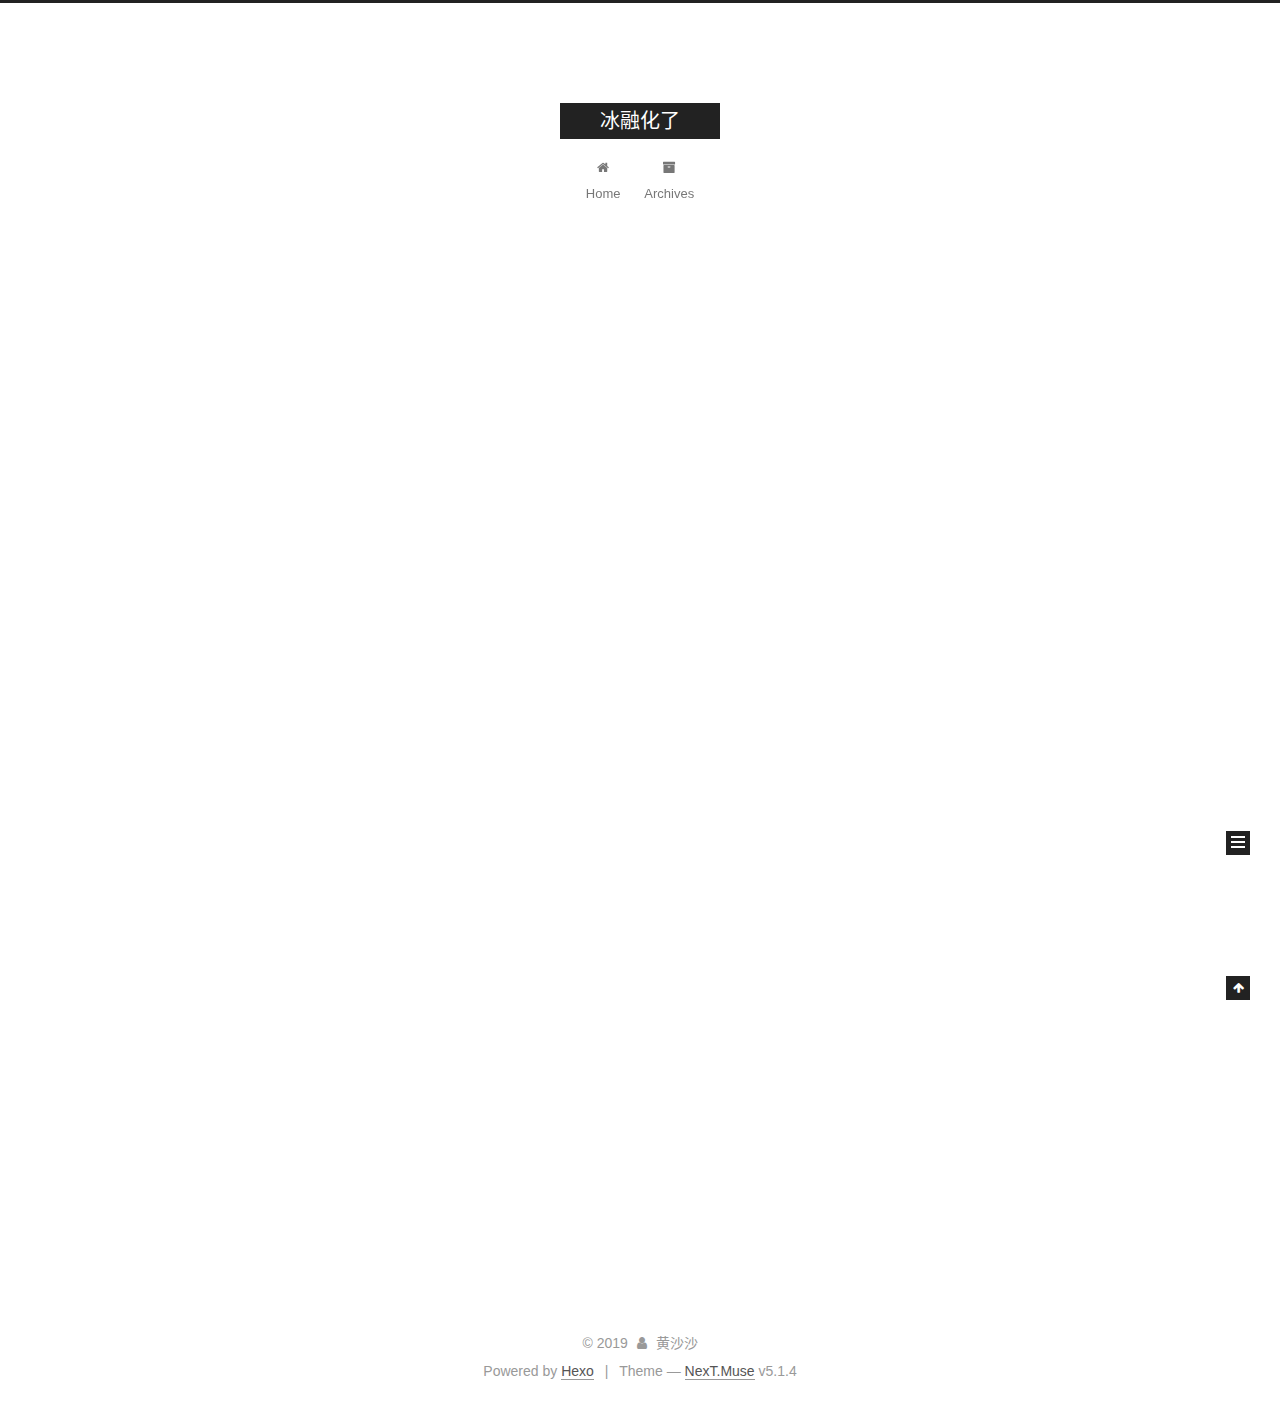
==== index.html @ 820cbdda "Site updated: 2019-01-08 11:27:06" ====
<!DOCTYPE html>



  


<html class="theme-next muse use-motion" lang="zh-CN">
<head><meta name="generator" content="Hexo 3.8.0">
  <meta charset="UTF-8">
<meta http-equiv="X-UA-Compatible" content="IE=edge">
<meta name="viewport" content="width=device-width, initial-scale=1, maximum-scale=1">
<meta name="theme-color" content="#222">









<meta http-equiv="Cache-Control" content="no-transform">
<meta http-equiv="Cache-Control" content="no-siteapp">
















  
  
  <link href="/lib/fancybox/source/jquery.fancybox.css?v=2.1.5" rel="stylesheet" type="text/css">







<link href="/lib/font-awesome/css/font-awesome.min.css?v=4.6.2" rel="stylesheet" type="text/css">

<link href="/css/main.css?v=5.1.4" rel="stylesheet" type="text/css">


  <link rel="apple-touch-icon" sizes="180x180" href="/images/apple-touch-icon-next.png?v=5.1.4">


  <link rel="icon" type="image/png" sizes="32x32" href="/images/favicon-32x32-next.png?v=5.1.4">


  <link rel="icon" type="image/png" sizes="16x16" href="/images/favicon-16x16-next.png?v=5.1.4">


  <link rel="mask-icon" href="/images/logo.svg?v=5.1.4" color="#222">





  <meta name="keywords" content="Hexo, NexT">










<meta property="og:type" content="website">
<meta property="og:title" content="冰融化了">
<meta property="og:url" content="http://yoursite.com/index.html">
<meta property="og:site_name" content="冰融化了">
<meta property="og:locale" content="zh-CN">
<meta name="twitter:card" content="summary">
<meta name="twitter:title" content="冰融化了">



<script type="text/javascript" id="hexo.configurations">
  var NexT = window.NexT || {};
  var CONFIG = {
    root: '/',
    scheme: 'Muse',
    version: '5.1.4',
    sidebar: {"position":"left","display":"post","offset":12,"b2t":false,"scrollpercent":false,"onmobile":false},
    fancybox: true,
    tabs: true,
    motion: {"enable":true,"async":false,"transition":{"post_block":"fadeIn","post_header":"slideDownIn","post_body":"slideDownIn","coll_header":"slideLeftIn","sidebar":"slideUpIn"}},
    duoshuo: {
      userId: '0',
      author: 'Author'
    },
    algolia: {
      applicationID: '',
      apiKey: '',
      indexName: '',
      hits: {"per_page":10},
      labels: {"input_placeholder":"Search for Posts","hits_empty":"We didn't find any results for the search: ${query}","hits_stats":"${hits} results found in ${time} ms"}
    }
  };
</script>



  <link rel="canonical" href="http://yoursite.com/">





  <title>冰融化了</title>
  








</head>

<body itemscope="" itemtype="http://schema.org/WebPage" lang="zh-CN">

  
  
    
  

  <div class="container sidebar-position-left 
  page-home">
    <div class="headband"></div>

    <header id="header" class="header" itemscope="" itemtype="http://schema.org/WPHeader">
      <div class="header-inner"><div class="site-brand-wrapper">
  <div class="site-meta ">
    

    <div class="custom-logo-site-title">
      <a href="/" class="brand" rel="start">
        <span class="logo-line-before"><i></i></span>
        <span class="site-title">冰融化了</span>
        <span class="logo-line-after"><i></i></span>
      </a>
    </div>
      
        <p class="site-subtitle"></p>
      
  </div>

  <div class="site-nav-toggle">
    <button>
      <span class="btn-bar"></span>
      <span class="btn-bar"></span>
      <span class="btn-bar"></span>
    </button>
  </div>
</div>

<nav class="site-nav">
  

  
    <ul id="menu" class="menu">
      
        
        <li class="menu-item menu-item-home">
          <a href="/" rel="section">
            
              <i class="menu-item-icon fa fa-fw fa-home"></i> <br>
            
            Home
          </a>
        </li>
      
        
        <li class="menu-item menu-item-archives">
          <a href="/archives/" rel="section">
            
              <i class="menu-item-icon fa fa-fw fa-archive"></i> <br>
            
            Archives
          </a>
        </li>
      

      
    </ul>
  

  
</nav>



 </div>
    </header>

    <main id="main" class="main">
      <div class="main-inner">
        <div class="content-wrap">
          <div id="content" class="content">
            
  <section id="posts" class="posts-expand">
    
      

  

  
  
  

  <article class="post post-type-normal" itemscope="" itemtype="http://schema.org/Article">
  
  
  
  <div class="post-block">
    <link itemprop="mainEntityOfPage" href="http://yoursite.com/2019/01/08/hello-world/">

    <span hidden itemprop="author" itemscope="" itemtype="http://schema.org/Person">
      <meta itemprop="name" content="黄沙沙">
      <meta itemprop="description" content="">
      <meta itemprop="image" content="/images/avatar.gif">
    </span>

    <span hidden itemprop="publisher" itemscope="" itemtype="http://schema.org/Organization">
      <meta itemprop="name" content="冰融化了">
    </span>

    
      <header class="post-header">

        
        
          <h1 class="post-title" itemprop="name headline">
                
                <a class="post-title-link" href="/2019/01/08/hello-world/" itemprop="url">Hello World</a></h1>
        

        <div class="post-meta">
          <span class="post-time">
            
              <span class="post-meta-item-icon">
                <i class="fa fa-calendar-o"></i>
              </span>
              
                <span class="post-meta-item-text">Posted on</span>
              
              <time title="Post created" itemprop="dateCreated datePublished" datetime="2019-01-08T11:13:40+08:00">
                2019-01-08
              </time>
            

            

            
          </span>

          

          
            
          

          
          

          

          

          

        </div>
      </header>
    

    
    
    
    <div class="post-body" itemprop="articleBody">

      
      

      
        
          
            <p>Welcome to <a href="https://hexo.io/" target="_blank" rel="noopener">Hexo</a>! This is your very first post. Check <a href="https://hexo.io/docs/" target="_blank" rel="noopener">documentation</a> for more info. If you get any problems when using Hexo, you can find the answer in <a href="https://hexo.io/docs/troubleshooting.html" target="_blank" rel="noopener">troubleshooting</a> or you can ask me on <a href="https://github.com/hexojs/hexo/issues" target="_blank" rel="noopener">GitHub</a>.</p>
<h2 id="Quick-Start"><a href="#Quick-Start" class="headerlink" title="Quick Start"></a>Quick Start</h2><h3 id="Create-a-new-post"><a href="#Create-a-new-post" class="headerlink" title="Create a new post"></a>Create a new post</h3><figure class="highlight bash"><table><tr><td class="gutter"><pre><span class="line">1</span><br></pre></td><td class="code"><pre><span class="line">$ hexo new <span class="string">"My New Post"</span></span><br></pre></td></tr></table></figure>
<p>More info: <a href="https://hexo.io/docs/writing.html" target="_blank" rel="noopener">Writing</a></p>
<h3 id="Run-server"><a href="#Run-server" class="headerlink" title="Run server"></a>Run server</h3><figure class="highlight bash"><table><tr><td class="gutter"><pre><span class="line">1</span><br></pre></td><td class="code"><pre><span class="line">$ hexo server</span><br></pre></td></tr></table></figure>
<p>More info: <a href="https://hexo.io/docs/server.html" target="_blank" rel="noopener">Server</a></p>
<h3 id="Generate-static-files"><a href="#Generate-static-files" class="headerlink" title="Generate static files"></a>Generate static files</h3><figure class="highlight bash"><table><tr><td class="gutter"><pre><span class="line">1</span><br></pre></td><td class="code"><pre><span class="line">$ hexo generate</span><br></pre></td></tr></table></figure>
<p>More info: <a href="https://hexo.io/docs/generating.html" target="_blank" rel="noopener">Generating</a></p>
<h3 id="Deploy-to-remote-sites"><a href="#Deploy-to-remote-sites" class="headerlink" title="Deploy to remote sites"></a>Deploy to remote sites</h3><figure class="highlight bash"><table><tr><td class="gutter"><pre><span class="line">1</span><br></pre></td><td class="code"><pre><span class="line">$ hexo deploy</span><br></pre></td></tr></table></figure>
<p>More info: <a href="https://hexo.io/docs/deployment.html" target="_blank" rel="noopener">Deployment</a></p>

          
        
      
    </div>
    
    
    

    

    

    

    <footer class="post-footer">
      

      

      

      
      
        <div class="post-eof"></div>
      
    </footer>
  </div>
  
  
  
  </article>


    
  </section>

  


          </div>
          


          

        </div>
        
          
  
  <div class="sidebar-toggle">
    <div class="sidebar-toggle-line-wrap">
      <span class="sidebar-toggle-line sidebar-toggle-line-first"></span>
      <span class="sidebar-toggle-line sidebar-toggle-line-middle"></span>
      <span class="sidebar-toggle-line sidebar-toggle-line-last"></span>
    </div>
  </div>

  <aside id="sidebar" class="sidebar">
    
    <div class="sidebar-inner">

      

      

      <section class="site-overview-wrap sidebar-panel sidebar-panel-active">
        <div class="site-overview">
          <div class="site-author motion-element" itemprop="author" itemscope="" itemtype="http://schema.org/Person">
            
              <p class="site-author-name" itemprop="name">黄沙沙</p>
              <p class="site-description motion-element" itemprop="description"></p>
          </div>

          <nav class="site-state motion-element">

            
              <div class="site-state-item site-state-posts">
              
                <a href="/archives/">
              
                  <span class="site-state-item-count">1</span>
                  <span class="site-state-item-name">posts</span>
                </a>
              </div>
            

            

            

          </nav>

          

          

          
          

          
          

          

        </div>
      </section>

      

      

    </div>
  </aside>


        
      </div>
    </main>

    <footer id="footer" class="footer">
      <div class="footer-inner">
        <div class="copyright">&copy; <span itemprop="copyrightYear">2019</span>
  <span class="with-love">
    <i class="fa fa-user"></i>
  </span>
  <span class="author" itemprop="copyrightHolder">黄沙沙</span>

  
</div>


  <div class="powered-by">Powered by <a class="theme-link" target="_blank" href="https://hexo.io">Hexo</a></div>



  <span class="post-meta-divider">|</span>



  <div class="theme-info">Theme &mdash; <a class="theme-link" target="_blank" href="https://github.com/iissnan/hexo-theme-next">NexT.Muse</a> v5.1.4</div>




        







        
      </div>
    </footer>

    
      <div class="back-to-top">
        <i class="fa fa-arrow-up"></i>
        
      </div>
    

    

  </div>

  

<script type="text/javascript">
  if (Object.prototype.toString.call(window.Promise) !== '[object Function]') {
    window.Promise = null;
  }
</script>









  












  
  
    <script type="text/javascript" src="/lib/jquery/index.js?v=2.1.3"></script>
  

  
  
    <script type="text/javascript" src="/lib/fastclick/lib/fastclick.min.js?v=1.0.6"></script>
  

  
  
    <script type="text/javascript" src="/lib/jquery_lazyload/jquery.lazyload.js?v=1.9.7"></script>
  

  
  
    <script type="text/javascript" src="/lib/velocity/velocity.min.js?v=1.2.1"></script>
  

  
  
    <script type="text/javascript" src="/lib/velocity/velocity.ui.min.js?v=1.2.1"></script>
  

  
  
    <script type="text/javascript" src="/lib/fancybox/source/jquery.fancybox.pack.js?v=2.1.5"></script>
  


  


  <script type="text/javascript" src="/js/src/utils.js?v=5.1.4"></script>

  <script type="text/javascript" src="/js/src/motion.js?v=5.1.4"></script>



  
  

  

  


  <script type="text/javascript" src="/js/src/bootstrap.js?v=5.1.4"></script>



  


  




	





  





  












  





  

  

  

  
  

  

  

  

</body>
</html>
---- css/main.css ----
/* normalize.css v3.0.2 | MIT License | git.io/normalize */
html {
  font-family: sans-serif; /* 1 */
  -ms-text-size-adjust: 100%; /* 2 */
  -webkit-text-size-adjust: 100%; /* 2 */
}
body {
  margin: 0;
}
article,
aside,
details,
figcaption,
figure,
footer,
header,
hgroup,
main,
menu,
nav,
section,
summary {
  display: block;
}
audio,
canvas,
progress,
video {
  display: inline-block; /* 1 */
  vertical-align: baseline; /* 2 */
}
audio:not([controls]) {
  display: none;
  height: 0;
}
[hidden],
template {
  display: none;
}
a {
  background-color: transparent;
}
a:active,
a:hover {
  outline: 0;
}
abbr[title] {
  border-bottom: 1px dotted;
}
b,
strong {
  font-weight: bold;
}
dfn {
  font-style: italic;
}
h1 {
  font-size: 2em;
  margin: 0.67em 0;
}
mark {
  background: #ff0;
  color: #000;
}
small {
  font-size: 80%;
}
sub,
sup {
  font-size: 75%;
  line-height: 0;
  position: relative;
  vertical-align: baseline;
}
sup {
  top: -0.5em;
}
sub {
  bottom: -0.25em;
}
img {
  border: 0;
}
svg:not(:root) {
  overflow: hidden;
}
figure {
  margin: 1em 40px;
}
hr {
  -moz-box-sizing: content-box;
  box-sizing: content-box;
  height: 0;
}
pre {
  overflow: auto;
}
code,
kbd,
pre,
samp {
  font-family: monospace, monospace;
  font-size: 1em;
}
button,
input,
optgroup,
select,
textarea {
  color: inherit; /* 1 */
  font: inherit; /* 2 */
  margin: 0; /* 3 */
}
button {
  overflow: visible;
}
button,
select {
  text-transform: none;
}
button,
html input[type="button"],
input[type="reset"],
input[type="submit"] {
  -webkit-appearance: button; /* 2 */
  cursor: pointer; /* 3 */
}
button[disabled],
html input[disabled] {
  cursor: default;
}
button::-moz-focus-inner,
input::-moz-focus-inner {
  border: 0;
  padding: 0;
}
input {
  line-height: normal;
}
input[type="checkbox"],
input[type="radio"] {
  box-sizing: border-box; /* 1 */
  padding: 0; /* 2 */
}
input[type="number"]::-webkit-inner-spin-button,
input[type="number"]::-webkit-outer-spin-button {
  height: auto;
}
input[type="search"] {
  -webkit-appearance: textfield; /* 1 */
  -moz-box-sizing: content-box;
  -webkit-box-sizing: content-box; /* 2 */
  box-sizing: content-box;
}
input[type="search"]::-webkit-search-cancel-button,
input[type="search"]::-webkit-search-decoration {
  -webkit-appearance: none;
}
fieldset {
  border: 1px solid #c0c0c0;
  margin: 0 2px;
  padding: 0.35em 0.625em 0.75em;
}
legend {
  border: 0; /* 1 */
  padding: 0; /* 2 */
}
textarea {
  overflow: auto;
}
optgroup {
  font-weight: bold;
}
table {
  border-collapse: collapse;
  border-spacing: 0;
}
td,
th {
  padding: 0;
}
::selection {
  background: #262a30;
  color: #fff;
}
body {
  position: relative;
  font-family: 'Lato', "PingFang SC", "Microsoft YaHei", sans-serif;
  font-size: 14px;
  line-height: 2;
  color: #555;
  background: #fff;
}
@media (max-width: 767px) {
  body {
    padding-right: 0 !important;
  }
}
@media (min-width: 768px) and (max-width: 991px) {
  body {
    padding-right: 0 !important;
  }
}
@media (min-width: 1600px) {
  body {
    font-size: 16px;
  }
}
h1,
h2,
h3,
h4,
h5,
h6 {
  margin: 0;
  padding: 0;
  font-weight: bold;
  line-height: 1.5;
  font-family: 'Lato', "PingFang SC", "Microsoft YaHei", sans-serif;
}
h2,
h3,
h4,
h5,
h6 {
  margin: 20px 0 15px;
}
h1 {
  font-size: 22px;
}
@media (max-width: 767px) {
  h1 {
    font-size: 18px;
  }
}
h2 {
  font-size: 20px;
}
@media (max-width: 767px) {
  h2 {
    font-size: 16px;
  }
}
h3 {
  font-size: 18px;
}
@media (max-width: 767px) {
  h3 {
    font-size: 14px;
  }
}
h4 {
  font-size: 16px;
}
@media (max-width: 767px) {
  h4 {
    font-size: 12px;
  }
}
h5 {
  font-size: 14px;
}
@media (max-width: 767px) {
  h5 {
    font-size: 10px;
  }
}
h6 {
  font-size: 12px;
}
@media (max-width: 767px) {
  h6 {
    font-size: 8px;
  }
}
p {
  margin: 0 0 20px 0;
}
a {
  color: #555;
  text-decoration: none;
  outline: none;
  border-bottom: 1px solid #999;
  word-wrap: break-word;
}
a:hover {
  color: #222;
  border-bottom-color: #222;
}
blockquote {
  margin: 0;
  padding: 0;
}
img {
  display: block;
  margin: auto;
  max-width: 100%;
  height: auto;
}
hr {
  margin: 40px 0;
  height: 3px;
  border: none;
  background-color: #ddd;
  background-image: repeating-linear-gradient(-45deg, #fff, #fff 4px, transparent 4px, transparent 8px);
}
blockquote {
  padding: 0 15px;
  color: #666;
  border-left: 4px solid #ddd;
}
blockquote cite::before {
  content: "-";
  padding: 0 5px;
}
dt {
  font-weight: 700;
}
dd {
  margin: 0;
  padding: 0;
}
kbd {
  border: 1px solid #ccc;
  border-radius: 0.2em;
  box-shadow: 0.1em 0.1em 0.2em rgba(0,0,0,0.1);
  background-color: #f9f9f9;
  font-family: inherit;
  background-image: -webkit-linear-gradient(top, #eee, #fff, #eee);
  padding: 0.1em 0.3em;
  white-space: nowrap;
}
.text-left {
  text-align: left;
}
.text-center {
  text-align: center;
}
.text-right {
  text-align: right;
}
.text-justify {
  text-align: justify;
}
.text-nowrap {
  white-space: nowrap;
}
.text-lowercase {
  text-transform: lowercase;
}
.text-uppercase {
  text-transform: uppercase;
}
.text-capitalize {
  text-transform: capitalize;
}
.center-block {
  display: block;
  margin-left: auto;
  margin-right: auto;
}
.clearfix:before,
.clearfix:after {
  content: " ";
  display: table;
}
.clearfix:after {
  clear: both;
}
.pullquote {
  width: 45%;
}
.pullquote.left {
  float: left;
  margin-left: 5px;
  margin-right: 10px;
}
.pullquote.right {
  float: right;
  margin-left: 10px;
  margin-right: 5px;
}
.affix.affix.affix {
  position: fixed;
}
.translation {
  margin-top: -20px;
  font-size: 14px;
  color: #999;
}
.scrollbar-measure {
  width: 100px;
  height: 100px;
  overflow: scroll;
  position: absolute;
  top: -9999px;
}
.use-motion .motion-element {
  opacity: 0;
}
table {
  margin: 20px 0;
  width: 100%;
  border-collapse: collapse;
  border-spacing: 0;
  border: 1px solid #ddd;
  font-size: 14px;
  table-layout: fixed;
  word-wrap: break-all;
}
table>tbody>tr:nth-of-type(odd) {
  background-color: #f9f9f9;
}
table>tbody>tr:hover {
  background-color: #f5f5f5;
}
caption,
th,
td {
  padding: 8px;
  text-align: left;
  vertical-align: middle;
  font-weight: normal;
}
th,
td {
  border-bottom: 3px solid #ddd;
  border-right: 1px solid #eee;
}
th {
  padding-bottom: 10px;
  font-weight: 700;
}
td {
  border-bottom-width: 1px;
}
html,
body {
  height: 100%;
}
.container {
  position: relative;
  min-height: 100%;
}
.header-inner {
  margin: 0 auto;
  padding: 100px 0 70px;
  width: 700px;
}
@media (min-width: 1600px) {
  .container .header-inner {
    width: 900px;
  }
}
.main {
  padding-bottom: 150px;
}
.main-inner {
  margin: 0 auto;
  width: 700px;
}
@media (min-width: 1600px) {
  .container .main-inner {
    width: 900px;
  }
}
.footer {
  position: absolute;
  left: 0;
  bottom: 0;
  width: 100%;
  min-height: 50px;
}
.footer-inner {
  box-sizing: border-box;
  margin: 20px auto;
  width: 700px;
}
@media (min-width: 1600px) {
  .container .footer-inner {
    width: 900px;
  }
}
pre,
.highlight {
  overflow: auto;
  margin: 20px 0;
  padding: 0;
  font-size: 13px;
  color: #4d4d4c;
  background: #f7f7f7;
  line-height: 1.6;
}
pre,
code {
  font-family: consolas, Menlo, "PingFang SC", "Microsoft YaHei", monospace;
}
code {
  padding: 2px 4px;
  word-wrap: break-word;
  color: #555;
  background: #eee;
  border-radius: 3px;
  font-size: 13px;
}
pre {
  padding: 10px;
}
pre code {
  padding: 0;
  color: #4d4d4c;
  background: none;
  text-shadow: none;
}
.highlight {
  border-radius: 1px;
}
.highlight pre {
  border: none;
  margin: 0;
  padding: 10px 0;
}
.highlight table {
  margin: 0;
  width: auto;
  border: none;
}
.highlight td {
  border: none;
  padding: 0;
}
.highlight figcaption {
  font-size: 1em;
  color: #4d4d4c;
  line-height: 1em;
  margin-bottom: 1em;
}
.highlight figcaption:before,
.highlight figcaption:after {
  content: " ";
  display: table;
}
.highlight figcaption:after {
  clear: both;
}
.highlight figcaption a {
  float: right;
  color: #4d4d4c;
}
.highlight figcaption a:hover {
  border-bottom-color: #4d4d4c;
}
.highlight .gutter pre {
  padding-left: 10px;
  padding-right: 10px;
  color: #869194;
  text-align: right;
  background-color: #eff2f3;
}
.highlight .code pre {
  width: 100%;
  padding-left: 10px;
  padding-right: 10px;
  background-color: #f7f7f7;
}
.highlight .line {
  height: 20px;
}
.gutter {
  -webkit-user-select: none;
  -moz-user-select: none;
  -ms-user-select: none;
  user-select: none;
}
.gist table {
  width: auto;
}
.gist table td {
  border: none;
}
pre .deletion {
  background: #fdd;
}
pre .addition {
  background: #dfd;
}
pre .meta {
  color: #8959a8;
}
pre .comment {
  color: #8e908c;
}
pre .variable,
pre .attribute,
pre .tag,
pre .regexp,
pre .ruby .constant,
pre .xml .tag .title,
pre .xml .pi,
pre .xml .doctype,
pre .html .doctype,
pre .css .id,
pre .css .class,
pre .css .pseudo {
  color: #c82829;
}
pre .number,
pre .preprocessor,
pre .built_in,
pre .literal,
pre .params,
pre .constant,
pre .command {
  color: #f5871f;
}
pre .ruby .class .title,
pre .css .rules .attribute,
pre .string,
pre .value,
pre .inheritance,
pre .header,
pre .ruby .symbol,
pre .xml .cdata,
pre .special,
pre .number,
pre .formula {
  color: #718c00;
}
pre .title,
pre .css .hexcolor {
  color: #3e999f;
}
pre .function,
pre .python .decorator,
pre .python .title,
pre .ruby .function .title,
pre .ruby .title .keyword,
pre .perl .sub,
pre .javascript .title,
pre .coffeescript .title {
  color: #4271ae;
}
pre .keyword,
pre .javascript .function {
  color: #8959a8;
}
.full-image.full-image.full-image.full-image {
  border: none;
  max-width: 100%;
  width: auto;
  margin: 20px auto 25px;
}
@media (min-width: 992px) {
  .full-image.full-image.full-image.full-image {
    max-width: none;
    width: 110%;
    margin: 25px -5%;
  }
}
.blockquote-center,
.page-home .post-type-quote blockquote,
.page-post-detail .post-type-quote blockquote {
  position: relative;
  margin: 40px 0;
  padding: 0;
  border-left: none;
  text-align: center;
}
.blockquote-center::before,
.page-home .post-type-quote blockquote::before,
.page-post-detail .post-type-quote blockquote::before,
.blockquote-center::after,
.page-home .post-type-quote blockquote::after,
.page-post-detail .post-type-quote blockquote::after {
  position: absolute;
  content: ' ';
  display: block;
  width: 100%;
  height: 24px;
  opacity: 0.2;
  background-repeat: no-repeat;
  background-position: 0 -6px;
  background-size: 22px 22px;
}
.blockquote-center::before,
.page-home .post-type-quote blockquote::before,
.page-post-detail .post-type-quote blockquote::before {
  top: -20px;
  background-image: url("../images/quote-l.svg");
  border-top: 1px solid #ccc;
}
.blockquote-center::after,
.page-home .post-type-quote blockquote::after,
.page-post-detail .post-type-quote blockquote::after {
  bottom: -20px;
  background-image: url("../images/quote-r.svg");
  border-bottom: 1px solid #ccc;
  background-position: 100% 8px;
}
.blockquote-center p,
.page-home .post-type-quote blockquote p,
.page-post-detail .post-type-quote blockquote p,
.blockquote-center div,
.page-home .post-type-quote blockquote div,
.page-post-detail .post-type-quote blockquote div {
  text-align: center;
}
.post .post-body .group-picture img {
  box-sizing: border-box;
  padding: 0 3px;
  border: none;
}
.post .group-picture-row {
  overflow: hidden;
  margin-top: 6px;
}
.post .group-picture-row:first-child {
  margin-top: 0;
}
.post .group-picture-column {
  float: left;
}
.page-post-detail .post-body .group-picture-column {
  float: none;
  margin-top: 10px;
  width: auto !important;
}
.page-post-detail .post-body .group-picture-column img {
  margin: 0 auto;
}
.page-archive .group-picture-container {
  overflow: hidden;
}
.page-archive .group-picture-row {
  float: left;
}
.page-archive .group-picture-row:first-child {
  margin-top: 6px;
}
.page-archive .group-picture-column {
  max-width: 150px;
  max-height: 150px;
}
.post-body .note {
  position: relative;
  padding: 15px;
  margin-bottom: 20px;
  border: 1px solid #eee;
  border-left-width: 5px;
  border-radius: 3px;
}
.post-body .note h2,
.post-body .note h3,
.post-body .note h4,
.post-body .note h5,
.post-body .note h6 {
  margin-top: 0;
  margin-bottom: 0;
  border-bottom: initial;
  padding-top: 0 !important;
}
.post-body .note p:first-child,
.post-body .note ul:first-child,
.post-body .note ol:first-child,
.post-body .note table:first-child,
.post-body .note pre:first-child,
.post-body .note blockquote:first-child {
  margin-top: 0;
}
.post-body .note p:last-child,
.post-body .note ul:last-child,
.post-body .note ol:last-child,
.post-body .note table:last-child,
.post-body .note pre:last-child,
.post-body .note blockquote:last-child {
  margin-bottom: 0;
}
.post-body .note.default {
  border-left-color: #777;
}
.post-body .note.default h2,
.post-body .note.default h3,
.post-body .note.default h4,
.post-body .note.default h5,
.post-body .note.default h6 {
  color: #777;
}
.post-body .note.primary {
  border-left-color: #6f42c1;
}
.post-body .note.primary h2,
.post-body .note.primary h3,
.post-body .note.primary h4,
.post-body .note.primary h5,
.post-body .note.primary h6 {
  color: #6f42c1;
}
.post-body .note.info {
  border-left-color: #428bca;
}
.post-body .note.info h2,
.post-body .note.info h3,
.post-body .note.info h4,
.post-body .note.info h5,
.post-body .note.info h6 {
  color: #428bca;
}
.post-body .note.success {
  border-left-color: #5cb85c;
}
.post-body .note.success h2,
.post-body .note.success h3,
.post-body .note.success h4,
.post-body .note.success h5,
.post-body .note.success h6 {
  color: #5cb85c;
}
.post-body .note.warning {
  border-left-color: #f0ad4e;
}
.post-body .note.warning h2,
.post-body .note.warning h3,
.post-body .note.warning h4,
.post-body .note.warning h5,
.post-body .note.warning h6 {
  color: #f0ad4e;
}
.post-body .note.danger {
  border-left-color: #d9534f;
}
.post-body .note.danger h2,
.post-body .note.danger h3,
.post-body .note.danger h4,
.post-body .note.danger h5,
.post-body .note.danger h6 {
  color: #d9534f;
}
.post-body .label {
  display: inline;
  padding: 0 2px;
  white-space: nowrap;
}
.post-body .label.default {
  background-color: #f0f0f0;
}
.post-body .label.primary {
  background-color: #efe6f7;
}
.post-body .label.info {
  background-color: #e5f2f8;
}
.post-body .label.success {
  background-color: #e7f4e9;
}
.post-body .label.warning {
  background-color: #fcf6e1;
}
.post-body .label.danger {
  background-color: #fae8eb;
}
.post-body .tabs {
  position: relative;
  display: block;
  margin-bottom: 20px;
  padding-top: 10px;
}
.post-body .tabs ul.nav-tabs {
  margin: 0;
  padding: 0;
  display: flex;
  margin-bottom: -1px;
}
@media (max-width: 413px) {
  .post-body .tabs ul.nav-tabs {
    display: block;
    margin-bottom: 5px;
  }
}
.post-body .tabs ul.nav-tabs li.tab {
  list-style-type: none !important;
  margin: 0 0.25em 0 0;
  border-top: 3px solid transparent;
  border-left: 1px solid transparent;
  border-right: 1px solid transparent;
}
@media (max-width: 413px) {
  .post-body .tabs ul.nav-tabs li.tab {
    margin: initial;
    border-top: 1px solid transparent;
    border-left: 3px solid transparent;
    border-right: 1px solid transparent;
    border-bottom: 1px solid transparent;
  }
}
.post-body .tabs ul.nav-tabs li.tab a {
  outline: 0;
  border-bottom: initial;
  display: block;
  line-height: 1.8em;
  padding: 0.25em 0.75em;
  transition-duration: 0.2s;
  transition-timing-function: ease-out;
  transition-delay: 0s;
}
.post-body .tabs ul.nav-tabs li.tab a i {
  width: 1.285714285714286em;
}
.post-body .tabs ul.nav-tabs li.tab.active {
  border-top: 3px solid #fc6423;
  border-left: 1px solid #ddd;
  border-right: 1px solid #ddd;
  background-color: #fff;
}
@media (max-width: 413px) {
  .post-body .tabs ul.nav-tabs li.tab.active {
    border-top: 1px solid #ddd;
    border-left: 3px solid #fc6423;
    border-right: 1px solid #ddd;
    border-bottom: 1px solid #ddd;
  }
}
.post-body .tabs ul.nav-tabs li.tab.active a {
  cursor: default;
  color: #555;
}
.post-body .tabs .tab-content {
  background-color: #fff;
}
.post-body .tabs .tab-content .tab-pane {
  border: 1px solid #ddd;
  padding: 20px 20px 0 20px;
}
.post-body .tabs .tab-content .tab-pane:not(.active) {
  display: none !important;
}
.post-body .tabs .tab-content .tab-pane.active {
  display: block !important;
}
.btn {
  display: inline-block;
  padding: 0 20px;
  font-size: 14px;
  color: #fff;
  background: #222;
  border: 2px solid #222;
  text-decoration: none;
  border-radius: 0;
  transition-property: background-color;
  transition-duration: 0.2s;
  transition-timing-function: ease-in-out;
  transition-delay: 0s;
  line-height: 2;
}
.btn:hover {
  border-color: #222;
  color: #222;
  background: #fff;
}
.btn +.btn {
  margin: 0 0 8px 8px;
}
.btn .fa-fw {
  width: 1.285714285714286em;
  text-align: left;
}
.btn-bar {
  display: block;
  width: 22px;
  height: 2px;
  background: #555;
  border-radius: 1px;
}
.btn-bar+.btn-bar {
  margin-top: 4px;
}
.pagination {
  margin: 120px 0 40px;
  text-align: center;
  border-top: 1px solid #eee;
}
.page-number-basic,
.pagination .prev,
.pagination .next,
.pagination .page-number,
.pagination .space {
  display: inline-block;
  position: relative;
  top: -1px;
  margin: 0 10px;
  padding: 0 11px;
}
@media (max-width: 767px) {
  .page-number-basic,
  .pagination .prev,
  .pagination .next,
  .pagination .page-number,
  .pagination .space {
    margin: 0 5px;
  }
}
.pagination .prev,
.pagination .next,
.pagination .page-number {
  border-bottom: 0;
  border-top: 1px solid #eee;
  transition-property: border-color;
  transition-duration: 0.2s;
  transition-timing-function: ease-in-out;
  transition-delay: 0s;
}
.pagination .prev:hover,
.pagination .next:hover,
.pagination .page-number:hover {
  border-top-color: #222;
}
.pagination .space {
  padding: 0;
  margin: 0;
}
.pagination .prev {
  margin-left: 0;
}
.pagination .next {
  margin-right: 0;
}
.pagination .page-number.current {
  color: #fff;
  background: #ccc;
  border-top-color: #ccc;
}
@media (max-width: 767px) {
  .pagination {
    border-top: none;
  }
  .pagination .prev,
  .pagination .next,
  .pagination .page-number {
    margin-bottom: 10px;
    border-top: 0;
    border-bottom: 1px solid #eee;
    padding: 0 10px;
  }
  .pagination .prev:hover,
  .pagination .next:hover,
  .pagination .page-number:hover {
    border-bottom-color: #222;
  }
}
.comments {
  margin: 60px 20px 0;
}
.tag-cloud {
  text-align: center;
}
.tag-cloud a {
  display: inline-block;
  margin: 10px;
}
.back-to-top {
  box-sizing: border-box;
  position: fixed;
  bottom: -100px;
  right: 30px;
  z-index: 1050;
  padding: 0 6px;
  width: 24px;
  background: #222;
  font-size: 12px;
  opacity: 1;
  color: #fff;
  cursor: pointer;
  text-align: center;
  -webkit-transform: translateZ(0);
  transition-property: bottom;
  transition-duration: 0.2s;
  transition-timing-function: ease-in-out;
  transition-delay: 0s;
}
@media (min-width: 768px) and (max-width: 991px) {
  .back-to-top {
    display: none !important;
  }
}
@media (max-width: 767px) {
  .back-to-top {
    display: none !important;
  }
}
.back-to-top.back-to-top-on {
  bottom: 19px;
}
.header {
  background: transparent;
}
.header-inner {
  position: relative;
}
.headband {
  height: 3px;
  background: #222;
}
.site-meta {
  margin: 0;
  text-align: center;
}
@media (max-width: 767px) {
  .site-meta {
    text-align: center;
  }
}
.brand {
  position: relative;
  display: inline-block;
  padding: 0 40px;
  color: #fff;
  background: #222;
  border-bottom: none;
}
.brand:hover {
  color: #fff;
}
.logo {
  display: inline-block;
  margin-right: 5px;
  line-height: 36px;
  vertical-align: top;
}
.site-title {
  display: inline-block;
  vertical-align: top;
  line-height: 36px;
  font-size: 20px;
  font-weight: normal;
  font-family: 'Lato', "PingFang SC", "Microsoft YaHei", sans-serif;
}
.site-subtitle {
  margin-top: 10px;
  font-size: 13px;
  color: #999;
}
.use-motion .brand {
  opacity: 0;
}
.use-motion .logo,
.use-motion .site-title,
.use-motion .site-subtitle {
  opacity: 0;
  position: relative;
  top: -10px;
}
.site-nav-toggle {
  display: none;
  position: absolute;
  top: 10px;
  left: 10px;
}
@media (max-width: 767px) {
  .site-nav-toggle {
    display: block;
  }
}
.site-nav-toggle button {
  margin-top: 2px;
  padding: 9px 10px;
  background: transparent;
  border: none;
}
@media (max-width: 767px) {
  .site-nav {
    display: none;
    margin: 0 -10px;
    padding: 0 10px;
    clear: both;
    border-top: 1px solid #ddd;
  }
}
@media (min-width: 768px) and (max-width: 991px) {
  .site-nav {
    display: block !important;
  }
}
@media (min-width: 992px) {
  .site-nav {
    display: block !important;
  }
}
.menu {
  margin-top: 20px;
  padding-left: 0;
  text-align: center;
}
.menu .menu-item {
  display: inline-block;
  margin: 0 10px;
  list-style: none;
}
@media screen and (max-width: 767px) {
  .menu .menu-item {
    margin-top: 10px;
  }
}
.menu .menu-item a {
  display: block;
  font-size: 13px;
  line-height: inherit;
  border-bottom: 1px solid transparent;
  transition-property: border-color;
  transition-duration: 0.2s;
  transition-timing-function: ease-in-out;
  transition-delay: 0s;
}
.menu .menu-item a:hover {
  border-bottom-color: #222;
}
.menu .menu-item .fa {
  margin-right: 5px;
}
.use-motion .menu-item {
  opacity: 0;
}
.post-body {
  font-family: 'Lato', "PingFang SC", "Microsoft YaHei", sans-serif;
}
@media (max-width: 767px) {
  .post-body {
    word-break: break-word;
  }
}
.post-body .fancybox img {
  display: block !important;
  margin: 0 auto;
  cursor: pointer;
  cursor: zoom-in;
  cursor: -webkit-zoom-in;
}
.post-body .image-caption,
.post-body .figure .caption {
  margin: -20px auto 15px;
  text-align: center;
  font-size: 14px;
  color: #999;
  font-weight: bold;
  line-height: 1;
}
.post-sticky-flag {
  display: inline-block;
  font-size: 16px;
  -ms-transform: rotate(30deg);
  -webkit-transform: rotate(30deg);
  -moz-transform: rotate(30deg);
  -ms-transform: rotate(30deg);
  -o-transform: rotate(30deg);
  transform: rotate(30deg);
}
.use-motion .post-block,
.use-motion .pagination,
.use-motion .comments {
  opacity: 0;
}
.use-motion .post-header {
  opacity: 0;
}
.use-motion .post-body {
  opacity: 0;
}
.use-motion .collection-title {
  opacity: 0;
}
.posts-expand {
  padding-top: 40px;
}
@media (max-width: 767px) {
  .posts-expand {
    margin: 0 20px;
  }
  .post-body pre .gutter pre {
    padding-right: 10px;
  }
  .post-body .highlight {
    margin-left: 0px;
    margin-right: 0px;
    padding: 0;
  }
  .post-body .highlight .gutter pre {
    padding-right: 10px;
  }
}
@media (min-width: 992px) {
  .posts-expand .post-body {
    text-align: justify;
  }
}
.posts-expand .post-body h2,
.posts-expand .post-body h3,
.posts-expand .post-body h4,
.posts-expand .post-body h5,
.posts-expand .post-body h6 {
  padding-top: 10px;
}
.posts-expand .post-body h2 .header-anchor,
.posts-expand .post-body h3 .header-anchor,
.posts-expand .post-body h4 .header-anchor,
.posts-expand .post-body h5 .header-anchor,
.posts-expand .post-body h6 .header-anchor {
  float: right;
  margin-left: 10px;
  color: #ccc;
  border-bottom-style: none;
  visibility: hidden;
}
.posts-expand .post-body h2 .header-anchor:hover,
.posts-expand .post-body h3 .header-anchor:hover,
.posts-expand .post-body h4 .header-anchor:hover,
.posts-expand .post-body h5 .header-anchor:hover,
.posts-expand .post-body h6 .header-anchor:hover {
  color: inherit;
}
.posts-expand .post-body h2:hover .header-anchor,
.posts-expand .post-body h3:hover .header-anchor,
.posts-expand .post-body h4:hover .header-anchor,
.posts-expand .post-body h5:hover .header-anchor,
.posts-expand .post-body h6:hover .header-anchor {
  visibility: visible;
}
.posts-expand .post-body ul li {
  list-style: circle;
}
.posts-expand .post-body img {
  box-sizing: border-box;
  margin: auto;
  padding: 3px;
  border: 1px solid #ddd;
}
.posts-expand .post-body .fancybox img {
  margin: 0 auto 25px;
}
@media (max-width: 767px) {
  .posts-collapse {
    margin: 0 20px;
  }
  .posts-collapse .post-title,
  .posts-collapse .post-meta {
    display: block;
    width: auto;
    text-align: left;
  }
}
.posts-collapse {
  position: relative;
  z-index: 1010;
  margin-left: 55px;
}
.posts-collapse::after {
  content: " ";
  position: absolute;
  top: 20px;
  left: 0;
  margin-left: -2px;
  width: 4px;
  height: 100%;
  background: #f5f5f5;
  z-index: -1;
}
@media (max-width: 767px) {
  .posts-collapse {
    margin: 0 20px;
  }
}
.posts-collapse .collection-title {
  position: relative;
  margin: 60px 0;
}
.posts-collapse .collection-title h1,
.posts-collapse .collection-title h2 {
  margin-left: 20px;
}
.posts-collapse .collection-title small {
  color: #bbb;
  margin-left: 5px;
}
.posts-collapse .collection-title::before {
  content: " ";
  position: absolute;
  left: 0;
  top: 50%;
  margin-left: -4px;
  margin-top: -4px;
  width: 8px;
  height: 8px;
  background: #bbb;
  border-radius: 50%;
}
.posts-collapse .post {
  margin: 30px 0;
}
.posts-collapse .post-header {
  position: relative;
  transition-duration: 0.2s;
  transition-timing-function: ease-in-out;
  transition-delay: 0s;
  transition-property: border;
  border-bottom: 1px dashed #ccc;
}
.posts-collapse .post-header::before {
  content: " ";
  position: absolute;
  left: 0;
  top: 12px;
  width: 6px;
  height: 6px;
  margin-left: -4px;
  background: #bbb;
  border-radius: 50%;
  border: 1px solid #fff;
  transition-duration: 0.2s;
  transition-timing-function: ease-in-out;
  transition-delay: 0s;
  transition-property: background;
}
.posts-collapse .post-header:hover {
  border-bottom-color: #666;
}
.posts-collapse .post-header:hover::before {
  background: #222;
}
.posts-collapse .post-meta {
  position: absolute;
  font-size: 12px;
  left: 20px;
  top: 5px;
}
.posts-collapse .post-comments-count {
  display: none;
}
.posts-collapse .post-title {
  margin-left: 60px;
  font-size: 16px;
  font-weight: normal;
  line-height: inherit;
}
.posts-collapse .post-title::after {
  margin-left: 3px;
  opacity: 0.6;
}
.posts-collapse .post-title a {
  color: #666;
  border-bottom: none;
}
.page-home .post-type-quote .post-header,
.page-post-detail .post-type-quote .post-header,
.page-home .post-type-quote .post-tags,
.page-post-detail .post-type-quote .post-tags {
  display: none;
}
.posts-expand .post-title {
  text-align: center;
  word-break: break-word;
  font-weight: 400;
}
.posts-expand .post-title-link {
  display: inline-block;
  position: relative;
  color: #555;
  border-bottom: none;
  line-height: 1.2;
  vertical-align: top;
}
.posts-expand .post-title-link::before {
  content: "";
  position: absolute;
  width: 100%;
  height: 2px;
  bottom: 0;
  left: 0;
  background-color: #000;
  visibility: hidden;
  -webkit-transform: scaleX(0);
  -moz-transform: scaleX(0);
  -ms-transform: scaleX(0);
  -o-transform: scaleX(0);
  transform: scaleX(0);
  transition-duration: 0.2s;
  transition-timing-function: ease-in-out;
  transition-delay: 0s;
}
.posts-expand .post-title-link:hover::before {
  visibility: visible;
  -webkit-transform: scaleX(1);
  -moz-transform: scaleX(1);
  -ms-transform: scaleX(1);
  -o-transform: scaleX(1);
  transform: scaleX(1);
}
.posts-expand .post-title-link .fa {
  font-size: 16px;
}
.posts-expand .post-meta {
  margin: 3px 0 60px 0;
  color: #999;
  font-family: 'Lato', "PingFang SC", "Microsoft YaHei", sans-serif;
  font-size: 12px;
  text-align: center;
}
.posts-expand .post-meta .post-category-list {
  display: inline-block;
  margin: 0;
  padding: 3px;
}
.posts-expand .post-meta .post-category-list-link {
  color: #999;
}
.posts-expand .post-meta .post-description {
  font-size: 14px;
  margin-top: 2px;
}
.post-meta-divider {
  margin: 0 0.5em;
}
.post-meta-item-icon {
  margin-right: 3px;
}
@media (min-width: 768px) and (max-width: 991px) {
  .post-meta-item-icon {
    display: inline-block;
  }
}
@media (max-width: 767px) {
  .post-meta-item-icon {
    display: inline-block;
  }
}
@media (min-width: 768px) and (max-width: 991px) {
  .post-meta-item-text {
    display: none;
  }
}
@media (max-width: 767px) {
  .post-meta-item-text {
    display: none;
  }
}
@media (max-width: 767px) {
  .posts-expand .post-comments-count {
    display: none;
  }
}
.post-button {
  margin-top: 40px;
}
.posts-expand .post-tags {
  margin-top: 40px;
  text-align: center;
}
.posts-expand .post-tags a {
  display: inline-block;
  margin-right: 10px;
  font-size: 13px;
}
.post-nav {
  display: table;
  margin-top: 15px;
  width: 100%;
  border-top: 1px solid #eee;
}
.post-nav-divider {
  display: table-cell;
  width: 10%;
}
.post-nav-item {
  display: table-cell;
  padding: 10px 0 0 0;
  width: 45%;
  vertical-align: top;
}
.post-nav-item a {
  position: relative;
  display: block;
  line-height: 25px;
  font-size: 14px;
  color: #555;
  border-bottom: none;
}
.post-nav-item a:hover {
  color: #222;
  border-bottom: none;
}
.post-nav-item a:active {
  top: 2px;
}
.post-nav-item .fa {
  position: absolute;
  top: 8px;
  left: 0;
  font-size: 12px;
}
.post-nav-next a {
  padding-left: 15px;
}
.post-nav-prev {
  text-align: right;
}
.post-nav-prev a {
  padding-right: 15px;
}
.post-nav-prev .fa {
  right: 0;
  left: auto;
}
.posts-expand .post-eof {
  display: block;
  margin: 80px auto 60px;
  width: 8%;
  height: 1px;
  background: #ccc;
  text-align: center;
}
.post:last-child .post-eof.post-eof.post-eof {
  display: none;
}
.post-gallery {
  display: table;
  table-layout: fixed;
  width: 100%;
  border-collapse: separate;
}
.post-gallery-row {
  display: table-row;
}
.post-gallery .post-gallery-img {
  display: table-cell;
  text-align: center;
  vertical-align: middle;
  border: none;
}
.post-gallery .post-gallery-img img {
  max-width: 100%;
  max-height: 100%;
  border: none;
}
.fancybox-close,
.fancybox-close:hover {
  border: none;
}
.rtl.post-body p,
.rtl.post-body a,
.rtl.post-body h1,
.rtl.post-body h2,
.rtl.post-body h3,
.rtl.post-body h4,
.rtl.post-body h5,
.rtl.post-body h6,
.rtl.post-body li,
.rtl.post-body ul,
.rtl.post-body ol {
  direction: rtl;
  font-family: UKIJ Ekran;
}
.rtl.post-title {
  font-family: UKIJ Ekran;
}
.sidebar {
  position: fixed;
  right: 0;
  top: 0;
  bottom: 0;
  width: 0;
  z-index: 1040;
  box-shadow: inset 0 2px 6px #000;
  background: #222;
  -webkit-transform: translateZ(0);
}
.sidebar a {
  color: #999;
  border-bottom-color: #555;
}
.sidebar a:hover {
  color: #eee;
}
@media (min-width: 768px) and (max-width: 991px) {
  .sidebar {
    display: none !important;
  }
}
@media (max-width: 767px) {
  .sidebar {
    display: none !important;
  }
}
.sidebar-inner {
  position: relative;
  padding: 20px 10px;
  color: #999;
  text-align: center;
}
.site-overview-wrap {
  overflow: hidden;
}
.site-overview {
  overflow-y: auto;
  overflow-x: hidden;
}
.sidebar-toggle {
  position: fixed;
  right: 30px;
  bottom: 45px;
  width: 14px;
  height: 14px;
  padding: 5px;
  background: #222;
  line-height: 0;
  z-index: 1050;
  cursor: pointer;
  -webkit-transform: translateZ(0);
}
@media (min-width: 768px) and (max-width: 991px) {
  .sidebar-toggle {
    display: none !important;
  }
}
@media (max-width: 767px) {
  .sidebar-toggle {
    display: none !important;
  }
}
.sidebar-toggle-line {
  position: relative;
  display: inline-block;
  vertical-align: top;
  height: 2px;
  width: 100%;
  background: #fff;
  margin-top: 3px;
}
.sidebar-toggle-line:first-child {
  margin-top: 0;
}
.site-author-image {
  display: block;
  margin: 0 auto;
  padding: 2px;
  max-width: 96px;
  height: auto;
  border: 2px solid #333;
}
.site-author-name {
  margin: 5px 0 0;
  text-align: center;
  color: #f5f5f5;
  font-weight: normal;
}
.site-description {
  margin-top: 5px;
  text-align: center;
  font-size: 14px;
  color: #999;
}
.site-state {
  overflow: hidden;
  line-height: 1.4;
  white-space: nowrap;
  text-align: center;
}
.site-state-item {
  display: inline-block;
  padding: 0 15px;
  border-left: 1px solid #333;
}
.site-state-item:first-child {
  border-left: none;
}
.site-state-item a {
  border-bottom: none;
}
.site-state-item-count {
  display: block;
  text-align: center;
  color: inherit;
  font-weight: 600;
  font-size: 18px;
}
.site-state-item-name {
  font-size: 13px;
  color: inherit;
}
.feed-link {
  margin-top: 20px;
}
.feed-link a {
  display: inline-block;
  padding: 0 15px;
  color: #fc6423;
  border: 1px solid #fc6423;
  border-radius: 4px;
}
.feed-link a i {
  color: #fc6423;
  font-size: 14px;
}
.feed-link a:hover {
  color: #fff;
  background: #fc6423;
}
.feed-link a:hover i {
  color: #fff;
}
.links-of-author {
  margin-top: 20px;
}
.links-of-author a {
  display: inline-block;
  vertical-align: middle;
  margin-right: 10px;
  margin-bottom: 10px;
  border-bottom-color: #555;
  font-size: 13px;
}
.links-of-author a:before {
  display: inline-block;
  vertical-align: middle;
  margin-right: 3px;
  content: " ";
  width: 4px;
  height: 4px;
  border-radius: 50%;
  background: #a66a42;
}
.links-of-blogroll {
  font-size: 13px;
}
.links-of-blogroll-title {
  margin-top: 20px;
  font-size: 14px;
  font-weight: 600;
}
.links-of-blogroll-list {
  margin: 0;
  padding: 0;
  list-style: none;
}
.links-of-blogroll-item {
  padding: 2px 10px;
}
.links-of-blogroll-item a {
  max-width: 280px;
  box-sizing: border-box;
  display: inline-block;
  overflow: hidden;
  white-space: nowrap;
  text-overflow: ellipsis;
}
.sidebar-nav {
  margin: 0 0 20px;
  padding-left: 0;
}
.sidebar-nav li {
  display: inline-block;
  cursor: pointer;
  border-bottom: 1px solid transparent;
  font-size: 14px;
  color: #555;
}
.sidebar-nav li:hover {
  color: #f5f5f5;
}
.page-post-detail .sidebar-nav-toc {
  padding: 0 5px;
}
.page-post-detail .sidebar-nav-overview {
  margin-left: 10px;
}
.sidebar-nav .sidebar-nav-active {
  color: #87daff;
  border-bottom-color: #87daff;
}
.sidebar-nav .sidebar-nav-active:hover {
  color: #87daff;
}
.sidebar-panel {
  display: none;
}
.sidebar-panel-active {
  display: block;
}
.post-toc-empty {
  font-size: 14px;
  color: #666;
}
.post-toc-wrap {
  overflow: hidden;
}
.post-toc {
  overflow: auto;
}
.post-toc ol {
  margin: 0;
  padding: 0 2px 5px 10px;
  text-align: left;
  list-style: none;
  font-size: 14px;
}
.post-toc ol > ol {
  padding-left: 0;
}
.post-toc ol a {
  transition-duration: 0.2s;
  transition-timing-function: ease-in-out;
  transition-delay: 0s;
  transition-property: all;
  color: #999;
  border-bottom-color: #555;
}
.post-toc ol a:hover {
  color: #ccc;
  border-bottom-color: #ccc;
}
.post-toc .nav-item {
  overflow: hidden;
  text-overflow: ellipsis;
  text-align: justify;
  white-space: nowrap;
  line-height: 1.8;
}
.post-toc .nav .nav-child {
  display: none;
}
.post-toc .nav .active > .nav-child {
  display: block;
}
.post-toc .nav .active-current > .nav-child {
  display: block;
}
.post-toc .nav .active-current > .nav-child > .nav-item {
  display: block;
}
.post-toc .nav .active > a {
  color: #87daff;
  border-bottom-color: #87daff;
}
.post-toc .nav .active-current > a {
  color: #87daff;
}
.post-toc .nav .active-current > a:hover {
  color: #87daff;
}
.footer {
  font-size: 14px;
  color: #999;
}
.footer img {
  border: none;
}
.footer-inner {
  text-align: center;
}
.with-love {
  display: inline-block;
  margin: 0 5px;
}
.powered-by,
.theme-info {
  display: inline-block;
}
.cc-license {
  margin-top: 10px;
  text-align: center;
}
.cc-license .cc-opacity {
  opacity: 0.7;
  border-bottom: none;
}
.cc-license .cc-opacity:hover {
  opacity: 0.9;
}
.cc-license img {
  display: inline-block;
}
.theme-next #ds-thread #ds-reset {
  color: #555;
}
.theme-next #ds-thread #ds-reset .ds-replybox {
  margin-bottom: 30px;
}
.theme-next #ds-thread #ds-reset .ds-replybox .ds-avatar,
.theme-next #ds-reset .ds-avatar img {
  box-shadow: none;
}
.theme-next #ds-thread #ds-reset .ds-textarea-wrapper {
  border-color: #c7d4e1;
  background: none;
  border-top-right-radius: 3px;
  border-top-left-radius: 3px;
}
.theme-next #ds-thread #ds-reset .ds-textarea-wrapper textarea {
  height: 60px;
}
.theme-next #ds-reset .ds-rounded-top {
  border-radius: 0;
}
.theme-next #ds-thread #ds-reset .ds-post-toolbar {
  box-sizing: border-box;
  border: 1px solid #c7d4e1;
  background: #f6f8fa;
}
.theme-next #ds-thread #ds-reset .ds-post-options {
  height: 40px;
  border: none;
  background: none;
}
.theme-next #ds-thread #ds-reset .ds-toolbar-buttons {
  top: 11px;
}
.theme-next #ds-thread #ds-reset .ds-sync {
  top: 5px;
}
.theme-next #ds-thread #ds-reset .ds-post-button {
  top: 4px;
  right: 5px;
  width: 90px;
  height: 30px;
  border: 1px solid #c5ced7;
  border-radius: 3px;
  background-image: linear-gradient(#fbfbfc, #f5f7f9);
  color: #60676d;
}
.theme-next #ds-thread #ds-reset .ds-post-button:hover {
  background-position: 0 -30px;
  color: #60676d;
}
.theme-next #ds-thread #ds-reset .ds-comments-info {
  padding: 10px 0;
}
.theme-next #ds-thread #ds-reset .ds-sort {
  display: none;
}
.theme-next #ds-thread #ds-reset li.ds-tab a.ds-current {
  border: none;
  background: #f6f8fa;
  color: #60676d;
}
.theme-next #ds-thread #ds-reset li.ds-tab a.ds-current:hover {
  background-color: #e9f0f7;
  color: #60676d;
}
.theme-next #ds-thread #ds-reset li.ds-tab a {
  border-radius: 2px;
  padding: 5px;
}
.theme-next #ds-thread #ds-reset .ds-login-buttons p {
  color: #999;
  line-height: 36px;
}
.theme-next #ds-thread #ds-reset .ds-login-buttons .ds-service-list li {
  height: 28px;
}
.theme-next #ds-thread #ds-reset .ds-service-list a {
  background: none;
  padding: 5px;
  border: 1px solid;
  border-radius: 3px;
  text-align: center;
}
.theme-next #ds-thread #ds-reset .ds-service-list a:hover {
  color: #fff;
  background: #666;
}
.theme-next #ds-thread #ds-reset .ds-service-list .ds-weibo {
  color: #fc9b00;
  border-color: #fc9b00;
}
.theme-next #ds-thread #ds-reset .ds-service-list .ds-weibo:hover {
  background: #fc9b00;
}
.theme-next #ds-thread #ds-reset .ds-service-list .ds-qq {
  color: #60a3ec;
  border-color: #60a3ec;
}
.theme-next #ds-thread #ds-reset .ds-service-list .ds-qq:hover {
  background: #60a3ec;
}
.theme-next #ds-thread #ds-reset .ds-service-list .ds-renren {
  color: #2e7ac4;
  border-color: #2e7ac4;
}
.theme-next #ds-thread #ds-reset .ds-service-list .ds-renren:hover {
  background: #2e7ac4;
}
.theme-next #ds-thread #ds-reset .ds-service-list .ds-douban {
  color: #37994c;
  border-color: #37994c;
}
.theme-next #ds-thread #ds-reset .ds-service-list .ds-douban:hover {
  background: #37994c;
}
.theme-next #ds-thread #ds-reset .ds-service-list .ds-kaixin {
  color: #fef20d;
  border-color: #fef20d;
}
.theme-next #ds-thread #ds-reset .ds-service-list .ds-kaixin:hover {
  background: #fef20d;
}
.theme-next #ds-thread #ds-reset .ds-service-list .ds-netease {
  color: #f00;
  border-color: #f00;
}
.theme-next #ds-thread #ds-reset .ds-service-list .ds-netease:hover {
  background: #f00;
}
.theme-next #ds-thread #ds-reset .ds-service-list .ds-sohu {
  color: #ffcb05;
  border-color: #ffcb05;
}
.theme-next #ds-thread #ds-reset .ds-service-list .ds-sohu:hover {
  background: #ffcb05;
}
.theme-next #ds-thread #ds-reset .ds-service-list .ds-baidu {
  color: #2831e0;
  border-color: #2831e0;
}
.theme-next #ds-thread #ds-reset .ds-service-list .ds-baidu:hover {
  background: #2831e0;
}
.theme-next #ds-thread #ds-reset .ds-service-list .ds-google {
  color: #166bec;
  border-color: #166bec;
}
.theme-next #ds-thread #ds-reset .ds-service-list .ds-google:hover {
  background: #166bec;
}
.theme-next #ds-thread #ds-reset .ds-service-list .ds-weixin {
  color: #00ce0d;
  border-color: #00ce0d;
}
.theme-next #ds-thread #ds-reset .ds-service-list .ds-weixin:hover {
  background: #00ce0d;
}
.theme-next #ds-thread #ds-reset .ds-service-list .ds-more-services {
  border: none;
}
.theme-next #ds-thread #ds-reset .ds-service-list .ds-more-services:hover {
  background: none;
}
.theme-next #ds-reset .duoshuo-ua-admin {
  display: inline-block;
  color: #f00;
}
.theme-next #ds-reset .duoshuo-ua-platform,
.theme-next #ds-reset .duoshuo-ua-browser {
  color: #ccc;
}
.theme-next #ds-reset .duoshuo-ua-platform .fa,
.theme-next #ds-reset .duoshuo-ua-browser .fa {
  display: inline-block;
  margin-right: 3px;
}
.theme-next #ds-reset .duoshuo-ua-separator {
  display: inline-block;
  margin-left: 5px;
}
.theme-next .this_ua {
  background-color: #ccc !important;
  border-radius: 4px;
  padding: 0 5px !important;
  margin: 1px 1px !important;
  border: 1px solid #bbb !important;
  color: #fff;
  display: inline-block !important;
}
.theme-next .this_ua.admin {
  background-color: #d9534f !important;
  border-color: #d9534f !important;
}
.theme-next .this_ua.platform.iOS,
.theme-next .this_ua.platform.Mac,
.theme-next .this_ua.platform.Windows {
  background-color: #39b3d7 !important;
  border-color: #46b8da !important;
}
.theme-next .this_ua.platform.Linux {
  background-color: #3a3a3a !important;
  border-color: #1f1f1f !important;
}
.theme-next .this_ua.platform.Android {
  background-color: #00c47d !important;
  border-color: #01b171 !important;
}
.theme-next .this_ua.browser.Mobile,
.theme-next .this_ua.browser.Chrome {
  background-color: #5cb85c !important;
  border-color: #4cae4c !important;
}
.theme-next .this_ua.browser.Firefox {
  background-color: #f0ad4e !important;
  border-color: #eea236 !important;
}
.theme-next .this_ua.browser.Maxthon,
.theme-next .this_ua.browser.IE {
  background-color: #428bca !important;
  border-color: #357ebd !important;
}
.theme-next .this_ua.browser.baidu,
.theme-next .this_ua.browser.UCBrowser,
.theme-next .this_ua.browser.Opera {
  background-color: #d9534f !important;
  border-color: #d43f3a !important;
}
.theme-next .this_ua.browser.Android,
.theme-next .this_ua.browser.QQBrowser {
  background-color: #78ace9 !important;
  border-color: #4cae4c !important;
}
.post-spread {
  margin-top: 20px;
  text-align: center;
}
.jiathis_style {
  display: inline-block;
}
.jiathis_style a {
  border: none;
}
.fa {
  font-family: FontAwesome !important;
}
.post-spread {
  margin-top: 20px;
  text-align: center;
}
.bdshare-slide-button-box a {
  border: none;
}
.bdsharebuttonbox {
  display: inline-block;
}
.bdsharebuttonbox a {
  border: none;
}
.local-search-pop-overlay {
  position: fixed;
  width: 100%;
  height: 100%;
  top: 0;
  left: 0;
  z-index: 2080;
  background-color: rgba(0,0,0,0.3);
}
.local-search-popup {
  display: none;
  position: fixed;
  top: 10%;
  left: 50%;
  margin-left: -350px;
  width: 700px;
  height: 80%;
  padding: 0;
  background: #fff;
  color: #333;
  z-index: 9999;
  border-radius: 5px;
}
@media (max-width: 767px) {
  .local-search-popup {
    padding: 0;
    top: 0;
    left: 0;
    margin: 0;
    width: 100%;
    height: 100%;
    border-radius: 0;
  }
}
.local-search-popup ul.search-result-list {
  padding: 0;
  margin: 0 5px;
}
.local-search-popup p.search-result {
  border-bottom: 1px dashed #ccc;
  padding: 5px 0;
}
.local-search-popup a.search-result-title {
  font-weight: bold;
  font-size: 16px;
}
.local-search-popup .search-keyword {
  border-bottom: 1px dashed #f00;
  font-weight: bold;
  color: #f00;
}
.local-search-popup .local-search-header {
  padding: 5px;
  height: 36px;
  background: #f5f5f5;
  border-top-left-radius: 5px;
  border-top-right-radius: 5px;
}
.local-search-popup #local-search-result {
  overflow: auto;
  position: relative;
  padding: 5px 25px;
  height: calc(100% - 55px);
}
.local-search-popup .local-search-input-wrapper {
  display: inline-block;
  width: calc(100% - 90px);
  height: 36px;
  line-height: 36px;
  padding: 0 5px;
}
.local-search-popup .local-search-input-wrapper input {
  padding: 8px 0;
  height: 20px;
  display: block;
  width: 100%;
  outline: none;
  border: none;
  background: transparent;
  vertical-align: middle;
}
.local-search-popup .search-icon,
.local-search-popup .popup-btn-close {
  display: inline-block;
  font-size: 18px;
  color: #999;
  height: 36px;
  width: 18px;
  padding-left: 10px;
  padding-right: 10px;
}
.local-search-popup .search-icon {
  float: left;
}
.local-search-popup .popup-btn-close {
  border-left: 1px solid #eee;
  float: right;
  cursor: pointer;
}
.local-search-popup #no-result {
  position: absolute;
  left: 50%;
  top: 50%;
  -webkit-transform: translate(-50%, -50%);
  -webkit-transform: translate(-50%, -50%);
  -moz-transform: translate(-50%, -50%);
  -ms-transform: translate(-50%, -50%);
  -o-transform: translate(-50%, -50%);
  transform: translate(-50%, -50%);
  color: #ccc;
}
.site-uv,
.site-pv,
.page-pv {
  display: inline-block;
}
.site-uv .busuanzi-value,
.site-pv .busuanzi-value,
.page-pv .busuanzi-value {
  margin: 0 5px;
}
.site-uv {
  margin-right: 10px;
}
.site-uv::after {
  content: "|";
  padding-left: 10px;
}
.page-archive .archive-page-counter {
  position: relative;
  top: 3px;
  left: 20px;
}
@media (max-width: 767px) {
  .page-archive .archive-page-counter {
    top: 5px;
  }
}
.page-archive .posts-collapse .archive-move-on {
  position: absolute;
  top: 11px;
  left: 0;
  margin-left: -6px;
  width: 10px;
  height: 10px;
  opacity: 0.5;
  background: #555;
  border: 1px solid #fff;
  border-radius: 50%;
}
.category-all-page .category-all-title {
  text-align: center;
}
.category-all-page .category-all {
  margin-top: 20px;
}
.category-all-page .category-list {
  margin: 0;
  padding: 0;
  list-style: none;
}
.category-all-page .category-list-item {
  margin: 5px 10px;
}
.category-all-page .category-list-count {
  color: #bbb;
}
.category-all-page .category-list-count:before {
  display: inline;
  content: " (";
}
.category-all-page .category-list-count:after {
  display: inline;
  content: ") ";
}
.category-all-page .category-list-child {
  padding-left: 10px;
}
#schedule ul#event-list {
  padding-left: 30px;
}
#schedule ul#event-list hr {
  margin: 20px 0 45px 0 !important;
  background: #222;
}
#schedule ul#event-list hr:after {
  display: inline-block;
  content: 'NOW';
  background: #222;
  color: #fff;
  font-weight: bold;
  text-align: right;
  padding: 0 5px;
}
#schedule ul#event-list li.event {
  margin: 20px 0px;
  background: #f9f9f9;
  padding-left: 10px;
  min-height: 40px;
}
#schedule ul#event-list li.event h2.event-summary {
  margin: 0;
  padding-bottom: 3px;
}
#schedule ul#event-list li.event h2.event-summary:before {
  display: inline-block;
  font-family: FontAwesome;
  font-size: 8px;
  content: '\f111';
  vertical-align: middle;
  margin-right: 25px;
  color: #bbb;
}
#schedule ul#event-list li.event span.event-relative-time {
  display: inline-block;
  font-size: 12px;
  font-weight: 400;
  padding-left: 12px;
  color: #bbb;
}
#schedule ul#event-list li.event span.event-details {
  display: block;
  color: #bbb;
  margin-left: 56px;
  padding-top: 3px;
  padding-bottom: 6px;
  text-indent: -24px;
  line-height: 18px;
}
#schedule ul#event-list li.event span.event-details:before {
  text-indent: 0;
  display: inline-block;
  width: 14px;
  font-family: FontAwesome;
  text-align: center;
  margin-right: 9px;
  color: #bbb;
}
#schedule ul#event-list li.event span.event-details.event-location:before {
  content: '\f041';
}
#schedule ul#event-list li.event span.event-details.event-duration:before {
  content: '\f017';
}
#schedule ul#event-list li.event-past {
  background: #fcfcfc;
}
#schedule ul#event-list li.event-past > * {
  opacity: 0.6;
}
#schedule ul#event-list li.event-past h2.event-summary {
  color: #bbb;
}
#schedule ul#event-list li.event-past h2.event-summary:before {
  color: #dfdfdf;
}
#schedule ul#event-list li.event-now {
  background: #222;
  color: #fff;
  padding: 15px 0 15px 10px;
}
#schedule ul#event-list li.event-now h2.event-summary:before {
  -webkit-transform: scale(1.2);
  -moz-transform: scale(1.2);
  -ms-transform: scale(1.2);
  -o-transform: scale(1.2);
  transform: scale(1.2);
  color: #fff;
  animation: dot-flash 1s alternate infinite ease-in-out;
}
#schedule ul#event-list li.event-now * {
  color: #fff !important;
}
@-moz-keyframes dot-flash {
  from {
    opacity: 1;
    -webkit-transform: scale(1.1);
    -moz-transform: scale(1.1);
    -ms-transform: scale(1.1);
    -o-transform: scale(1.1);
    transform: scale(1.1);
  }
  to {
    opacity: 0;
    -webkit-transform: scale(1);
    -moz-transform: scale(1);
    -ms-transform: scale(1);
    -o-transform: scale(1);
    transform: scale(1);
  }
}
@-webkit-keyframes dot-flash {
  from {
    opacity: 1;
    -webkit-transform: scale(1.1);
    -moz-transform: scale(1.1);
    -ms-transform: scale(1.1);
    -o-transform: scale(1.1);
    transform: scale(1.1);
  }
  to {
    opacity: 0;
    -webkit-transform: scale(1);
    -moz-transform: scale(1);
    -ms-transform: scale(1);
    -o-transform: scale(1);
    transform: scale(1);
  }
}
@-o-keyframes dot-flash {
  from {
    opacity: 1;
    -webkit-transform: scale(1.1);
    -moz-transform: scale(1.1);
    -ms-transform: scale(1.1);
    -o-transform: scale(1.1);
    transform: scale(1.1);
  }
  to {
    opacity: 0;
    -webkit-transform: scale(1);
    -moz-transform: scale(1);
    -ms-transform: scale(1);
    -o-transform: scale(1);
    transform: scale(1);
  }
}
@keyframes dot-flash {
  from {
    opacity: 1;
    -webkit-transform: scale(1.1);
    -moz-transform: scale(1.1);
    -ms-transform: scale(1.1);
    -o-transform: scale(1.1);
    transform: scale(1.1);
  }
  to {
    opacity: 0;
    -webkit-transform: scale(1);
    -moz-transform: scale(1);
    -ms-transform: scale(1);
    -o-transform: scale(1);
    transform: scale(1);
  }
}
.page-post-detail .sidebar-toggle-line {
  background: #87daff;
}
.page-post-detail .comments {
  overflow: hidden;
}
@media (max-width: 767px) {
  .header-inner,
  .container .main-inner,
  .footer-inner {
    width: auto;
  }
}
embed {
  display: block;
  margin: 0px auto 25px auto;
}
.custom-logo .site-meta-headline {
  text-align: center;
}
.custom-logo .brand {
  background: none;
}
.custom-logo .site-title {
  margin: 10px auto 0;
  font-size: 24px;
  color: #222;
}
.custom-logo .site-title a {
  border: none;
}
.custom-logo-image {
  margin: 0 auto;
  padding: 5px;
  max-width: 150px;
  background: #fff;
}
@media (max-width: 767px) {
  .site-nav {
    position: absolute;
    left: 0;
    top: 52px;
    margin: 0;
    width: 100%;
    padding: 0;
    background: #fff;
    border-bottom: 1px solid #ddd;
    z-index: 1050;
  }
}
@media (max-width: 767px) {
  .menu {
    text-align: left;
  }
}
@media (max-width: 767px) {
  .menu .menu-item {
    display: block;
    margin: 0 10px;
    vertical-align: top;
  }
}
@media (max-width: 767px) {
  .menu .menu-item br {
    display: none;
  }
}
@media (max-width: 767px) {
  .menu .menu-item a {
    padding: 5px 10px;
  }
}
.menu .menu-item .fa {
  margin-right: 0;
}
.site-search form {
  display: none;
}
.links-of-blogroll-inline .links-of-blogroll-item {
  display: inline-block;
}
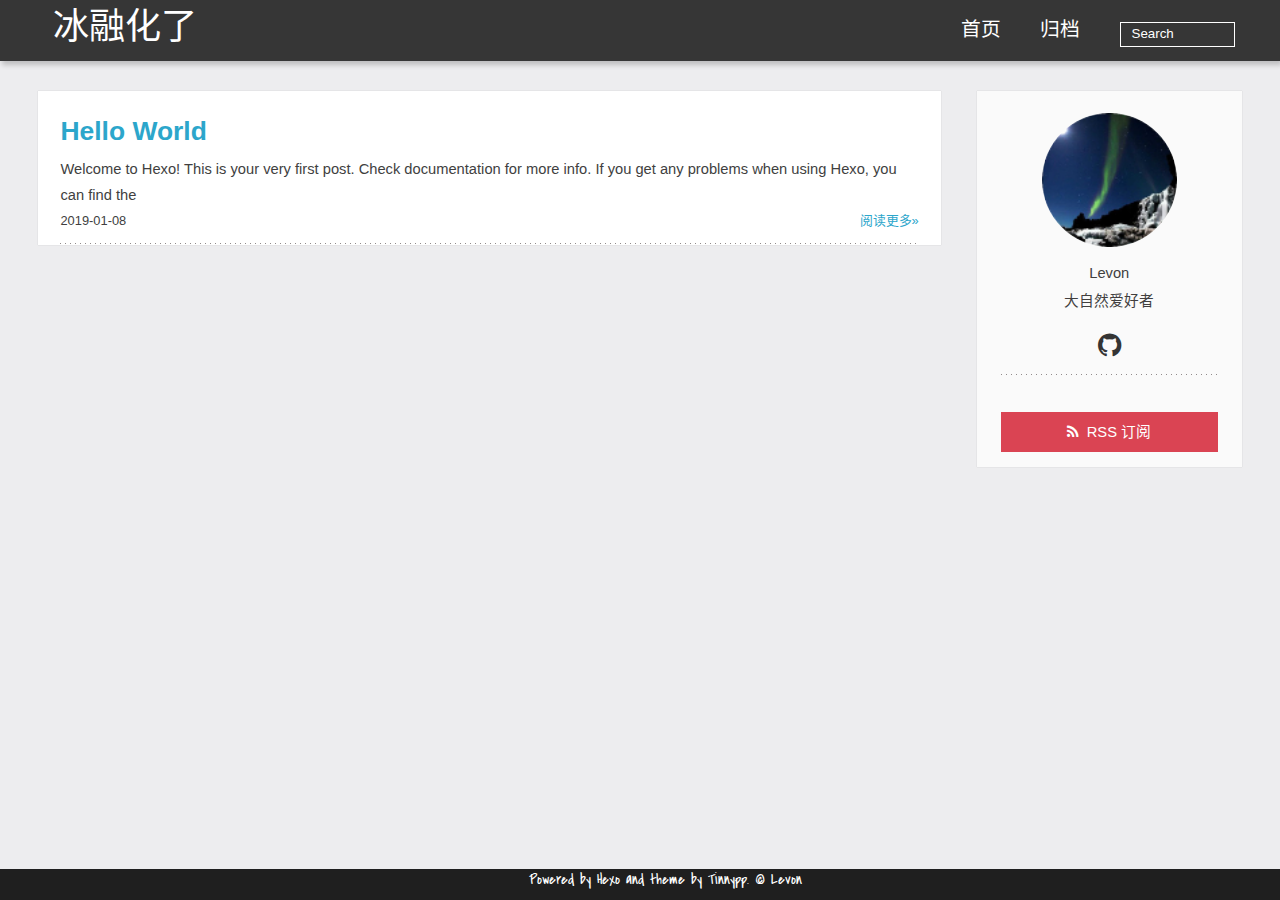
==== commit cce0597f: "Site updated: 2019-01-08 16:22:19" ====
--- a/index.html
+++ b/index.html
@@ -1,616 +1,256 @@
-<!DOCTYPE html>
-
-
-
-  
-
-
-<html class="theme-next muse use-motion" lang="zh-CN">
+
+ <!DOCTYPE HTML>
+<html lang="zh-CN">
 <head><meta name="generator" content="Hexo 3.8.0">
   <meta charset="UTF-8">
-<meta http-equiv="X-UA-Compatible" content="IE=edge">
-<meta name="viewport" content="width=device-width, initial-scale=1, maximum-scale=1">
-<meta name="theme-color" content="#222">
-
-
-
-
-
-
-
-
-
-<meta http-equiv="Cache-Control" content="no-transform">
-<meta http-equiv="Cache-Control" content="no-siteapp">
-
-
-
-
-
-
-
-
-
-
-
-
-
-
-
-
-  
-  
-  <link href="/lib/fancybox/source/jquery.fancybox.css?v=2.1.5" rel="stylesheet" type="text/css">
-
-
-
-
-
-
-
-<link href="/lib/font-awesome/css/font-awesome.min.css?v=4.6.2" rel="stylesheet" type="text/css">
-
-<link href="/css/main.css?v=5.1.4" rel="stylesheet" type="text/css">
-
-
-  <link rel="apple-touch-icon" sizes="180x180" href="/images/apple-touch-icon-next.png?v=5.1.4">
-
-
-  <link rel="icon" type="image/png" sizes="32x32" href="/images/favicon-32x32-next.png?v=5.1.4">
-
-
-  <link rel="icon" type="image/png" sizes="16x16" href="/images/favicon-16x16-next.png?v=5.1.4">
-
-
-  <link rel="mask-icon" href="/images/logo.svg?v=5.1.4" color="#222">
-
-
-
-
-
-  <meta name="keywords" content="Hexo, NexT">
-
-
-
-
-
-
-
-
-
-
-<meta property="og:type" content="website">
-<meta property="og:title" content="冰融化了">
-<meta property="og:url" content="http://yoursite.com/index.html">
-<meta property="og:site_name" content="冰融化了">
-<meta property="og:locale" content="zh-CN">
-<meta name="twitter:card" content="summary">
-<meta name="twitter:title" content="冰融化了">
-
-
-
-<script type="text/javascript" id="hexo.configurations">
-  var NexT = window.NexT || {};
-  var CONFIG = {
-    root: '/',
-    scheme: 'Muse',
-    version: '5.1.4',
-    sidebar: {"position":"left","display":"post","offset":12,"b2t":false,"scrollpercent":false,"onmobile":false},
-    fancybox: true,
-    tabs: true,
-    motion: {"enable":true,"async":false,"transition":{"post_block":"fadeIn","post_header":"slideDownIn","post_body":"slideDownIn","coll_header":"slideLeftIn","sidebar":"slideUpIn"}},
-    duoshuo: {
-      userId: '0',
-      author: 'Author'
-    },
-    algolia: {
-      applicationID: '',
-      apiKey: '',
-      indexName: '',
-      hits: {"per_page":10},
-      labels: {"input_placeholder":"Search for Posts","hits_empty":"We didn't find any results for the search: ${query}","hits_stats":"${hits} results found in ${time} ms"}
+  
+    <title>冰融化了</title>
+    <meta name="viewport" content="width=device-width, initial-scale=1, maximum-scale=3, minimum-scale=1">
+    
+    <meta name="author" content="黄沙沙">
+    
+    
+    
+    
+    <link rel="alternative" href="/Tinnypp/atom.xml" title="冰融化了" type="application/atom+xml">
+    
+    
+    <link rel="icon" href="/img/favicon.ico">
+    
+    
+    <link rel="apple-touch-icon" href="/img/myLogo.png">
+    <link rel="apple-touch-icon-precomposed" href="/img/myLogo.png">
+    
+
+  
+    <link href="/css/font-awesome.min.css" rel="stylesheet">
+    
+  
+
+    <link rel="stylesheet" href="/css/style.css">
+    <script>
+var _hmt = _hmt || [];
+(function() {
+  var hm = document.createElement("script");
+  hm.src = "//hm.baidu.com/hm.js?d182ed77fc48758bf45a33835ee35745";
+  var s = document.getElementsByTagName("script")[0]; 
+  s.parentNode.insertBefore(hm, s);
+})();
+</script>
+
+      <script type="text/javascript">
+  (function(w,d,t,u,n,s,e){w['SwiftypeObject']=n;w[n]=w[n]||function(){
+  (w[n].q=w[n].q||[]).push(arguments);};s=d.createElement(t);
+  e=d.getElementsByTagName(t)[0];s.async=1;s.src=u;e.parentNode.insertBefore(s,e);
+  })(window,document,'script','//s.swiftypecdn.com/install/v1/st.js','_st');
+
+  _st('install','.............Add your swiftype userID...............');
+</script>
+</head>
+</html>
+  <body>
+    <header>
+      <div>
+		
+			<div id="textlogo">
+				<h1 class="site-name"><a href="/" title="冰融化了">冰融化了</a></h1>
+				<h2 class="blog-motto"></h2>
+			</div>
+			<div class="navbar"><a class="navbutton navmobile" href="#" title="菜单">
+			</a></div>
+			<nav class="animated">
+				<ul>
+                    <ul>
+					 
+						<li><a href="/Tinnypp">首页</a></li>
+					
+						<li><a href="/Tinnypp/archives">归档</a></li>
+					
+					<li>
+					
+						<form class="search" action="/search/index.html" method="get" accept-charset="utf-8">
+						<label>Search</label>
+						<input type="text" id="st-search-inpu" maxlength="20" placeholder="Search">
+						</form>
+					
+					</li>
+                <!--<li><div class="closeaside"><a class="closebutton" href="#" title="隐藏侧边栏"></a></div></li>-->
+
+				</ul>
+			</ul></nav>	
+</div>
+    </header>
+    <div id="container" class="clearfix">
+      
+
+<div id="main">
+
+  <section class="post" itemscope="" itemprop="blogPost">
+  <article>
+    <h1 itemprop="name">
+      
+        <a href="/2019/01/08/hello-world/" title="Hello World" itemprop="url">
+      
+        Hello World
+      </a>
+    </h1>
+    
+     
+           <p itemprop="description">Welcome to Hexo! This is your very first post. Check documentation for more info. If you get any problems when using Hexo, you can find the </p>
+        
+    
+    <p class="article-more-link">
+      <time datetime="2019-01-08T03:13:40.311Z" itemprop="datePublished">2019-01-08</time>
+      
+          <a href="/2019/01/08/hello-world/">阅读更多&raquo;</a>
+      
+    </p>
+
+  </article>
+</section>
+
+
+</div>
+      <div id="asidepart">
+<div id="authorInfo">
+	
+		<div class="author-logo"></div>		
+	
+	
+	<section class="author-info">
+		
+			<p> Levon</p>
+		
+		
+			<p>	大自然爱好者</p>
+		
+	</section>
+	 
+	<div class="social-font">
+		
+		
+		
+		<a href="https://github.com/levonlin" target="_blank" title="github"></a>
+		
+		
+	</div>
+</div>
+<aside class="clearfix">
+
+
+  
+
+  
+
+  <div class="rsspart">
+	<a href="/Tinnypp/atom.xml" target="_blank" title="rss">RSS 订阅</a>
+</div>
+
+</aside>
+</div>
+    </div>
+    <footer><div id="footer">
+	<div class="copyright">
+		<span>Powered by <a href="https://github.com/hexojs/hexo">Hexo</a> and theme by 
+		<a href="https://github.com/levonlin/Tinnypp">Tinnypp</a>.</span>
+		
+			<span>© Levon</span>
+		
+	<div>
+</div></div></div></footer>
+    <script src="/js/jquery-2.1.0.min.js"></script>
+<script type="text/javascript">
+$(document).ready(function(){ 
+  //back to top
+  function backToTop(){
+    var buttonHTML = $("<a href=\"#top\" id=\"back-top\">" + "<span>Back to Top</span></a>");
+    buttonHTML.appendTo($("body"));
+    var buttonToTop = $("#back-top");
+    // hide #back-top first
+    buttonToTop.hide();
+
+    // fade in #back-top
+    $(function() {
+        $(window).scroll(function() {
+            if ($(this).scrollTop() > 200) {
+                buttonToTop.fadeIn();
+            } else {
+                buttonToTop.fadeOut();
+            }
+        });
+        // scroll body to 0px on click
+        buttonToTop.click(function() {
+            $('body,html').animate({
+                scrollTop: 0
+            }, 800);
+            return false;
+        });
+    });
+  }
+  backToTop();
+
+  $('.navbar').click(function(){
+    $('header nav').toggleClass('shownav');
+  });
+  var myWidth = 0;
+  function getSize(){
+    if( typeof( window.innerWidth ) == 'number' ) {
+      myWidth = window.innerWidth;
+    } else if( document.documentElement && document.documentElement.clientWidth) {
+      myWidth = document.documentElement.clientWidth;
+    };
+  };
+  var m = $('#main'),
+      a = $('#asidepart'),
+      c = $('.closeaside'),
+      ta = $('#toc.toc-aside');
+  $(window).resize(function(){
+    getSize(); 
+    if (myWidth >= 1024) {
+      $('header nav').removeClass('shownav');
+    }else
+    {
+      m.removeClass('moveMain');
+      a.css('display', 'block').removeClass('fadeOut');
+        
     }
-  };
-</script>
-
-
-
-  <link rel="canonical" href="http://yoursite.com/">
-
-
-
-
-
-  <title>冰融化了</title>
-  
-
-
-
-
-
-
-
-
-</head>
-
-<body itemscope="" itemtype="http://schema.org/WebPage" lang="zh-CN">
-
-  
-  
-    
-  
-
-  <div class="container sidebar-position-left 
-  page-home">
-    <div class="headband"></div>
-
-    <header id="header" class="header" itemscope="" itemtype="http://schema.org/WPHeader">
-      <div class="header-inner"><div class="site-brand-wrapper">
-  <div class="site-meta ">
-    
-
-    <div class="custom-logo-site-title">
-      <a href="/" class="brand" rel="start">
-        <span class="logo-line-before"><i></i></span>
-        <span class="site-title">冰融化了</span>
-        <span class="logo-line-after"><i></i></span>
-      </a>
-    </div>
-      
-        <p class="site-subtitle"></p>
-      
-  </div>
-
-  <div class="site-nav-toggle">
-    <button>
-      <span class="btn-bar"></span>
-      <span class="btn-bar"></span>
-      <span class="btn-bar"></span>
-    </button>
-  </div>
-</div>
-
-<nav class="site-nav">
-  
-
-  
-    <ul id="menu" class="menu">
-      
-        
-        <li class="menu-item menu-item-home">
-          <a href="/" rel="section">
-            
-              <i class="menu-item-icon fa fa-fw fa-home"></i> <br>
-            
-            Home
-          </a>
-        </li>
-      
-        
-        <li class="menu-item menu-item-archives">
-          <a href="/archives/" rel="section">
-            
-              <i class="menu-item-icon fa fa-fw fa-archive"></i> <br>
-            
-            Archives
-          </a>
-        </li>
-      
-
-      
-    </ul>
-  
-
-  
-</nav>
-
-
-
- </div>
-    </header>
-
-    <main id="main" class="main">
-      <div class="main-inner">
-        <div class="content-wrap">
-          <div id="content" class="content">
-            
-  <section id="posts" class="posts-expand">
-    
-      
-
-  
-
-  
-  
-  
-
-  <article class="post post-type-normal" itemscope="" itemtype="http://schema.org/Article">
-  
-  
-  
-  <div class="post-block">
-    <link itemprop="mainEntityOfPage" href="http://yoursite.com/2019/01/08/hello-world/">
-
-    <span hidden itemprop="author" itemscope="" itemtype="http://schema.org/Person">
-      <meta itemprop="name" content="黄沙沙">
-      <meta itemprop="description" content="">
-      <meta itemprop="image" content="/images/avatar.gif">
-    </span>
-
-    <span hidden itemprop="publisher" itemscope="" itemtype="http://schema.org/Organization">
-      <meta itemprop="name" content="冰融化了">
-    </span>
-
-    
-      <header class="post-header">
-
-        
-        
-          <h1 class="post-title" itemprop="name headline">
-                
-                <a class="post-title-link" href="/2019/01/08/hello-world/" itemprop="url">Hello World</a></h1>
-        
-
-        <div class="post-meta">
-          <span class="post-time">
-            
-              <span class="post-meta-item-icon">
-                <i class="fa fa-calendar-o"></i>
-              </span>
-              
-                <span class="post-meta-item-text">Posted on</span>
-              
-              <time title="Post created" itemprop="dateCreated datePublished" datetime="2019-01-08T11:13:40+08:00">
-                2019-01-08
-              </time>
-            
-
-            
-
-            
-          </span>
-
-          
-
-          
-            
-          
-
-          
-          
-
-          
-
-          
-
-          
-
-        </div>
-      </header>
-    
-
-    
-    
-    
-    <div class="post-body" itemprop="articleBody">
-
-      
-      
-
-      
-        
-          
-            <p>Welcome to <a href="https://hexo.io/" target="_blank" rel="noopener">Hexo</a>! This is your very first post. Check <a href="https://hexo.io/docs/" target="_blank" rel="noopener">documentation</a> for more info. If you get any problems when using Hexo, you can find the answer in <a href="https://hexo.io/docs/troubleshooting.html" target="_blank" rel="noopener">troubleshooting</a> or you can ask me on <a href="https://github.com/hexojs/hexo/issues" target="_blank" rel="noopener">GitHub</a>.</p>
-<h2 id="Quick-Start"><a href="#Quick-Start" class="headerlink" title="Quick Start"></a>Quick Start</h2><h3 id="Create-a-new-post"><a href="#Create-a-new-post" class="headerlink" title="Create a new post"></a>Create a new post</h3><figure class="highlight bash"><table><tr><td class="gutter"><pre><span class="line">1</span><br></pre></td><td class="code"><pre><span class="line">$ hexo new <span class="string">"My New Post"</span></span><br></pre></td></tr></table></figure>
-<p>More info: <a href="https://hexo.io/docs/writing.html" target="_blank" rel="noopener">Writing</a></p>
-<h3 id="Run-server"><a href="#Run-server" class="headerlink" title="Run server"></a>Run server</h3><figure class="highlight bash"><table><tr><td class="gutter"><pre><span class="line">1</span><br></pre></td><td class="code"><pre><span class="line">$ hexo server</span><br></pre></td></tr></table></figure>
-<p>More info: <a href="https://hexo.io/docs/server.html" target="_blank" rel="noopener">Server</a></p>
-<h3 id="Generate-static-files"><a href="#Generate-static-files" class="headerlink" title="Generate static files"></a>Generate static files</h3><figure class="highlight bash"><table><tr><td class="gutter"><pre><span class="line">1</span><br></pre></td><td class="code"><pre><span class="line">$ hexo generate</span><br></pre></td></tr></table></figure>
-<p>More info: <a href="https://hexo.io/docs/generating.html" target="_blank" rel="noopener">Generating</a></p>
-<h3 id="Deploy-to-remote-sites"><a href="#Deploy-to-remote-sites" class="headerlink" title="Deploy to remote sites"></a>Deploy to remote sites</h3><figure class="highlight bash"><table><tr><td class="gutter"><pre><span class="line">1</span><br></pre></td><td class="code"><pre><span class="line">$ hexo deploy</span><br></pre></td></tr></table></figure>
-<p>More info: <a href="https://hexo.io/docs/deployment.html" target="_blank" rel="noopener">Deployment</a></p>
-
-          
-        
-      
-    </div>
-    
-    
-    
-
-    
-
-    
-
-    
-
-    <footer class="post-footer">
-      
-
-      
-
-      
-
-      
-      
-        <div class="post-eof"></div>
-      
-    </footer>
-  </div>
-  
-  
-  
-  </article>
-
-
-    
-  </section>
-
-  
-
-
-          </div>
-          
-
-
-          
-
-        </div>
-        
-          
-  
-  <div class="sidebar-toggle">
-    <div class="sidebar-toggle-line-wrap">
-      <span class="sidebar-toggle-line sidebar-toggle-line-first"></span>
-      <span class="sidebar-toggle-line sidebar-toggle-line-middle"></span>
-      <span class="sidebar-toggle-line sidebar-toggle-line-last"></span>
-    </div>
-  </div>
-
-  <aside id="sidebar" class="sidebar">
-    
-    <div class="sidebar-inner">
-
-      
-
-      
-
-      <section class="site-overview-wrap sidebar-panel sidebar-panel-active">
-        <div class="site-overview">
-          <div class="site-author motion-element" itemprop="author" itemscope="" itemtype="http://schema.org/Person">
-            
-              <p class="site-author-name" itemprop="name">黄沙沙</p>
-              <p class="site-description motion-element" itemprop="description"></p>
-          </div>
-
-          <nav class="site-state motion-element">
-
-            
-              <div class="site-state-item site-state-posts">
-              
-                <a href="/archives/">
-              
-                  <span class="site-state-item-count">1</span>
-                  <span class="site-state-item-name">posts</span>
-                </a>
-              </div>
-            
-
-            
-
-            
-
-          </nav>
-
-          
-
-          
-
-          
-          
-
-          
-          
-
-          
-
-        </div>
-      </section>
-
-      
-
-      
-
-    </div>
-  </aside>
-
-
-        
-      </div>
-    </main>
-
-    <footer id="footer" class="footer">
-      <div class="footer-inner">
-        <div class="copyright">&copy; <span itemprop="copyrightYear">2019</span>
-  <span class="with-love">
-    <i class="fa fa-user"></i>
-  </span>
-  <span class="author" itemprop="copyrightHolder">黄沙沙</span>
-
-  
-</div>
-
-
-  <div class="powered-by">Powered by <a class="theme-link" target="_blank" href="https://hexo.io">Hexo</a></div>
-
-
-
-  <span class="post-meta-divider">|</span>
-
-
-
-  <div class="theme-info">Theme &mdash; <a class="theme-link" target="_blank" href="https://github.com/iissnan/hexo-theme-next">NexT.Muse</a> v5.1.4</div>
-
-
-
-
-        
-
-
-
-
-
-
-
-        
-      </div>
-    </footer>
-
-    
-      <div class="back-to-top">
-        <i class="fa fa-arrow-up"></i>
-        
-      </div>
-    
-
-    
-
-  </div>
-
-  
+  });
+
+  var show = true;
+  c.click(function(){
+    if(show == true){
+        a.addClass('fadeOut').css('display', 'none');
+        ta.css('display', 'block').addClass('fadeIn');
+        m.addClass('moveMain');  
+    }else{
+        a.css('display', 'block').removeClass('fadeOut').addClass('fadeIn');     
+        ta.css('display', 'none'); 
+        m.removeClass('moveMain');
+        $('#toc.toc-aside').css('display', 'none');
+    }
+    show = !show;
+  });
+});
+</script>
+
+
+
+
 
 <script type="text/javascript">
-  if (Object.prototype.toString.call(window.Promise) !== '[object Function]') {
-    window.Promise = null;
+  function footerPosition() {
+    var contentHeight = document.documentElement.scrollHeight,
+        winHeight = window.innerHeight;
+    if(contentHeight <= winHeight) {
+      $('footer').addClass('fixed-bottom');
+    } else {
+      $('footer').removeClass('fixed-bottom');
+    }
   }
-</script>
-
-
-
-
-
-
-
-
-
-  
-
-
-
-
-
-
-
-
-
-
-
-
-  
-  
-    <script type="text/javascript" src="/lib/jquery/index.js?v=2.1.3"></script>
-  
-
-  
-  
-    <script type="text/javascript" src="/lib/fastclick/lib/fastclick.min.js?v=1.0.6"></script>
-  
-
-  
-  
-    <script type="text/javascript" src="/lib/jquery_lazyload/jquery.lazyload.js?v=1.9.7"></script>
-  
-
-  
-  
-    <script type="text/javascript" src="/lib/velocity/velocity.min.js?v=1.2.1"></script>
-  
-
-  
-  
-    <script type="text/javascript" src="/lib/velocity/velocity.ui.min.js?v=1.2.1"></script>
-  
-
-  
-  
-    <script type="text/javascript" src="/lib/fancybox/source/jquery.fancybox.pack.js?v=2.1.5"></script>
-  
-
-
-  
-
-
-  <script type="text/javascript" src="/js/src/utils.js?v=5.1.4"></script>
-
-  <script type="text/javascript" src="/js/src/motion.js?v=5.1.4"></script>
-
-
-
-  
-  
-
-  
-
-  
-
-
-  <script type="text/javascript" src="/js/src/bootstrap.js?v=5.1.4"></script>
-
-
-
-  
-
-
-  
-
-
-
-
-	
-
-
-
-
-
-  
-
-
-
-
-
-  
-
-
-
-
-
-
-
-
-
-
-
-
-  
-
-
-
-
-
-  
-
-  
-
-  
-
-  
-  
-
-  
-
-  
-
-  
-
-</body>
-</html>
+  footerPosition();
+  $(window).resize(footerPosition);
+</script>
+
+
+  </body>
+ </html>
--- a/css/style.css
+++ b/css/style.css
@@ -0,0 +1,2232 @@
+html,
+body,
+div,
+span,
+applet,
+object,
+iframe,
+h1,
+h2,
+h3,
+h4,
+h5,
+h6,
+p,
+blockquote,
+pre,
+a,
+abbr,
+acronym,
+address,
+big,
+cite,
+code,
+del,
+dfn,
+em,
+img,
+ins,
+kbd,
+q,
+s,
+samp,
+small,
+strike,
+strong,
+sub,
+sup,
+tt,
+var,
+dl,
+dt,
+dd,
+ol,
+ul,
+li,
+fieldset,
+form,
+label,
+legend,
+table,
+caption,
+tbody,
+tfoot,
+thead,
+tr,
+th,
+td {
+  margin: 0;
+  padding: 0;
+  border: 0;
+  outline: 0;
+  font-weight: inherit;
+  font-style: inherit;
+  font-family: inherit;
+  font-size: 100%;
+  vertical-align: baseline;
+}
+body {
+  line-height: 1;
+  color: #000;
+  background: #fff;
+}
+ol,
+ul {
+  list-style: none;
+}
+table {
+  border-collapse: separate;
+  border-spacing: 0;
+  vertical-align: middle;
+}
+caption,
+th,
+td {
+  text-align: left;
+  font-weight: normal;
+  vertical-align: middle;
+}
+a img {
+  border: none;
+}
+/* custom Font*/
+@font-face {
+  font-family: "covered_by_your_graceregular";
+  font-weight: normal;
+  font-style: normal;
+  src: url("../font/coveredbyyourgrace-webfont.eot");
+  src: url("../font/coveredbyyourgrace-webfont.eot?#iefix") format('embedded-opentype'), url("../font/coveredbyyourgrace-webfont.svg#covered_by_your_graceregular") format('svg'), url("../font/coveredbyyourgrace-webfont.woff") format('woff'), url("../font/coveredbyyourgrace-webfont.ttf") format('truetype');
+}
+/* icon Font */
+@font-face {
+  font-family: "FontAwesome";
+  font-style: normal;
+  font-weight: normal;
+  src: url("../font/fontawesome-webfont.eot?v=#4.0.3");
+  src: url("../font/fontawesome-webfont.eot?#iefix&v=#4.0.3") format("embedded-opentype"), url("../font/fontawesome-webfont.woff?v=#4.0.3") format("woff"), url("../font/fontawesome-webfont.ttf?v=#4.0.3") format("truetype"), url("../font/fontawesome-webfont.svg#fontawesomeregular?v=#4.0.3") format("svg");
+}
+/* Public style */
+* {
+  -webkit-margin-before: 0;
+  -webkit-margin-after: 0;
+}
+body {
+  background: #ededef;
+  font-family: "Helvetica Neue", Helvetica, Arial, "Microsoft YaHei", "WenQuanYi Micro Hei", sans-serif;
+  font-size: 105%;
+  color: #413f3f;
+  line-height: 1.5;
+}
+small {
+  font-size: 80%;
+}
+sub,
+sup {
+  font-size: 75%;
+  line-height: 0;
+  position: relative;
+  vertical-align: baseline;
+}
+sup {
+  top: -0.5em;
+  padding-left: 0.3em;
+}
+sub {
+  bottom: -0.25em;
+}
+a {
+  text-decoration: none;
+  color: #413f3f;
+}
+a:hover,
+a:focus {
+  outline: 0;
+  text-decoration: none;
+  -webkit-transition: color 0.25s, background 0.5s;
+  -moz-transition: color 0.25s, background 0.5s;
+  transition: color 0.25s, background 0.5s;
+}
+a:hover:before {
+  -webkit-transition: color 0.25s, background 0.5s;
+  -moz-transition: color 0.25s, background 0.5s;
+  transition: color 0.25s, background 0.5s;
+}
+input:focus {
+  outline: none;
+}
+input,
+button {
+  margin: 0;
+  padding: 0;
+}
+input::-moz-focus-inner,
+button::-moz-focus-inner {
+  border: 0;
+  padding: 0;
+}
+code {
+  word-wrap: break-word;
+}
+h1 {
+  font-size: 1.8em;
+}
+.fa {
+  display: inline-block;
+  font-family: FontAwesome;
+  font-style: normal;
+  font-weight: normal;
+  line-height: 1;
+  -webkit-font-smoothing: antialiased;
+  -moz-osx-font-smoothing: grayscale;
+}
+.clearfix {
+  zoom: 1;
+}
+.clearfix:before,
+.clearfix:after {
+  content: "";
+  display: table;
+}
+.clearfix:after {
+  clear: both;
+}
+::-webkit-input-placeholder {
+  color: #fff;
+  padding: 2px 0 0 4px;
+}
+::-moz-placeholder {
+  color: #fff;
+  padding: 2px 0 0 4px;
+}
+:-ms-input-placeholder {
+  color: #fff;
+  padding: 2px 0 0 4px;
+}
+::-webkit-input-placeholder::before {
+  font-family: "FontAwesome";
+  -webkit-font-smoothing: antialiased;
+  -moz-osx-font-smoothing: grayscale;
+  content: "\f002";
+  padding-right: 4px;
+}
+::-moz-placeholder:before {
+  font-family: "FontAwesome";
+  -webkit-font-smoothing: antialiased;
+  -moz-osx-font-smoothing: grayscale;
+  content: "\f002";
+  padding-right: 4px;
+}
+:-ms-input-placeholder::before {
+  font-family: "FontAwesome";
+  -webkit-font-smoothing: antialiased;
+  -moz-osx-font-smoothing: grayscale;
+  content: "\f002";
+  padding-right: 4px;
+}
+input[type="search"]::-webkit-search-cancel-button,
+input[type="search"]::-webkit-search-decoration {
+  -webkit-appearance: none;
+}
+::-webkit-search-cancel-button:after {
+  font-family: "FontAwesome";
+  -webkit-font-smoothing: antialiased;
+  -moz-osx-font-smoothing: grayscale;
+  content: '\f00d';
+  color: #fff;
+  padding-right: 4px;
+}
+/* css3 animate */
+.animated {
+  -webkit-animation-fill-mode: both;
+  -moz-animation-fill-mode: both;
+  animation-fill-mode: both;
+  -webkit-animation-duration: 1s;
+  -moz-animation-duration: 1s;
+  animation-duration: 1s;
+}
+@-webkit-keyframes fadeIn {
+  0% {
+    opacity: 0;
+    -ms-filter: "progid:DXImageTransform.Microsoft.Alpha(Opacity=0)";
+    filter: alpha(opacity=0);
+  }
+  100% {
+    opacity: 1;
+    -ms-filter: none;
+    filter: none;
+  }
+}
+.fadeIn {
+  -webkit-animation-name: fadeIn;
+  -moz-animation-name: fadeIn;
+  animation-name: fadeIn;
+}
+.fadeOut {
+  -webkit-animation-name: fadeOut;
+  -moz-animation-name: fadeOut;
+  animation-name: fadeOut;
+}
+@-moz-keyframes fadeInDown {
+  0% {
+    opacity: 0;
+    -ms-filter: "progid:DXImageTransform.Microsoft.Alpha(Opacity=0)";
+    filter: alpha(opacity=0);
+    -webkit-transform: translateY(-20px);
+    -moz-transform: translateY(-20px);
+    transform: translateY(-20px);
+  }
+  100% {
+    opacity: 1;
+    -ms-filter: none;
+    filter: none;
+    -webkit-transform: translateY(0);
+    -moz-transform: translateY(0);
+    transform: translateY(0);
+  }
+}
+@-webkit-keyframes fadeInDown {
+  0% {
+    opacity: 0;
+    -ms-filter: "progid:DXImageTransform.Microsoft.Alpha(Opacity=0)";
+    filter: alpha(opacity=0);
+    -webkit-transform: translateY(-20px);
+    -moz-transform: translateY(-20px);
+    transform: translateY(-20px);
+  }
+  100% {
+    opacity: 1;
+    -ms-filter: none;
+    filter: none;
+    -webkit-transform: translateY(0);
+    -moz-transform: translateY(0);
+    transform: translateY(0);
+  }
+}
+@-o-keyframes fadeInDown {
+  0% {
+    opacity: 0;
+    -ms-filter: "progid:DXImageTransform.Microsoft.Alpha(Opacity=0)";
+    filter: alpha(opacity=0);
+    -webkit-transform: translateY(-20px);
+    -moz-transform: translateY(-20px);
+    transform: translateY(-20px);
+  }
+  100% {
+    opacity: 1;
+    -ms-filter: none;
+    filter: none;
+    -webkit-transform: translateY(0);
+    -moz-transform: translateY(0);
+    transform: translateY(0);
+  }
+}
+@keyframes fadeInDown {
+  0% {
+    opacity: 0;
+    -ms-filter: "progid:DXImageTransform.Microsoft.Alpha(Opacity=0)";
+    filter: alpha(opacity=0);
+    -webkit-transform: translateY(-20px);
+    -moz-transform: translateY(-20px);
+    transform: translateY(-20px);
+  }
+  100% {
+    opacity: 1;
+    -ms-filter: none;
+    filter: none;
+    -webkit-transform: translateY(0);
+    -moz-transform: translateY(0);
+    transform: translateY(0);
+  }
+}
+body >header {
+  width: 100%;
+  -webkit-box-shadow: 2px 4px 5px rgba(3,3,3,0.2);
+  -moz-box-shadow: 2px 4px 5px rgba(3,3,3,0.2);
+  box-shadow: 2px 4px 5px rgba(3,3,3,0.2);
+  background: #363636;
+  color: #fff;
+}
+body >header >div {
+  width: 95%;
+  margin: 0 auto;
+  position: relative;
+  overflow: hidden;
+}
+@media only screen and (min-width: 1024px) {
+  body >header >div {
+    width: 93%;
+  }
+}
+body >header a {
+  color: #fff;
+}
+#imglogo {
+  float: left;
+  width: 3em;
+  height: 3em;
+}
+@media only screen and (min-width: 768px) {
+  #imglogo {
+    width: 4em;
+  }
+}
+@media only screen and (min-width: 1024px) {
+  #imglogo {
+    width: 4.5em;
+  }
+}
+#imglogo img {
+  width: 3em;
+}
+@media only screen and (min-width: 768px) {
+  #imglogo img {
+    width: 4em;
+  }
+}
+@media only screen and (min-width: 1024px) {
+  #imglogo img {
+    width: 4.5em;
+  }
+}
+#textlogo {
+  float: left;
+  margin-left: 0.5em;
+  width: 75%;
+}
+@media only screen and (min-width: 1024px) {
+  #textlogo {
+    width: 50%;
+  }
+}
+#textlogo h1.site-name {
+  display: inline;
+/*font-family font-custom-family*/
+  font-family: "Hiragino Sans GB", "微软雅黑", "STXihei", Georgia, Palatino, 'Palatino Linotype', Times, 'Times New Roman', serif;
+  font-size: 205%;
+  line-height: 1.5;
+  -webkit-font-smoothing: antialiased;
+  -moz-osx-font-smoothing: grayscale;
+}
+@media only screen and (min-width: 768px) {
+  #textlogo h1.site-name {
+    font-size: 245%;
+  }
+}
+@media only screen and (min-width: 1024px) {
+  #textlogo h1.site-name {
+    font-size: 215%;
+  }
+}
+#textlogo h2.blog-motto {
+  display: inline;
+  font-size: 0.7em;
+  font-weight: normal;
+}
+@media only screen and (min-width: 768px) {
+  #textlogo h2.blog-motto {
+    font-size: 105%;
+  }
+}
+@media only screen and (min-width: 1024px) {
+  #textlogo h2.blog-motto {
+    font-size: 115%;
+  }
+}
+.navbar {
+  position: absolute;
+  width: 2em;
+  right: 0em;
+  top: 0.5em;
+  font-size: 24px;
+}
+@media only screen and (min-width: 1024px) {
+  .navbar {
+    display: none;
+  }
+}
+.navbutton::before {
+  font-family: "FontAwesome";
+  -webkit-font-smoothing: antialiased;
+  -moz-osx-font-smoothing: grayscale;
+  content: "\f0c9";
+}
+.navmobile::before {
+  padding-left: 1em;
+}
+header nav {
+  float: left;
+  width: 100%;
+  font-size: 117.5%;
+  line-height: 300%;
+  max-height: 0.01em;
+  -webkit-transition: max-height 1s ease-out;
+  -moz-transition: max-height 1s ease-out;
+  transition: max-height 1s ease-out;
+}
+@media only screen and (min-width: 568px) {
+  header nav {
+    width: 50%;
+  }
+}
+@media only screen and (min-width: 1024px) {
+  header nav {
+    float: right;
+    width: auto;
+    margin-top: 0em;
+    max-height: none;
+  }
+}
+@media only screen and (min-width: 1024px) {
+  header nav ul {
+    float: right;
+  }
+}
+@media only screen and (min-width: 1024px) {
+  header nav ul li {
+    float: left;
+  }
+}
+header nav ul li a {
+  display: block;
+  padding: 0.2em 0 0.2em 1em;
+}
+@media only screen and (min-width: 1024px) {
+  header nav ul li a {
+    padding: 0 1em;
+  }
+}
+header nav ul li a:hover {
+  color: #ba1c2c;
+}
+.shownav {
+  max-height: 40em;
+}
+.search {
+  padding: 0.1em 0 0 1em;
+}
+.search input {
+  line-height: 1.7;
+  border: 1px solid #fff;
+  color: #fff;
+  background: transparent;
+  width: 80%;
+  padding-left: 0.5em;
+}
+@media only screen and (min-width: 1024px) {
+  .search input {
+    width: 8em;
+    -webkit-transition: 0.5s width;
+    -moz-transition: 0.5s width;
+    transition: 0.5s width;
+  }
+  .search input:focus {
+    width: 15em;
+  }
+}
+.search label {
+  display: none;
+}
+.closeaside {
+  display: none;
+}
+.closeaside a {
+  color: #fff;
+  padding: 0;
+  font-size: 24px;
+}
+.closeaside a:hover {
+  color: #2ca6cb;
+}
+.closeaside a::before {
+  font-family: "FontAwesome";
+  -webkit-font-smoothing: antialiased;
+  -moz-osx-font-smoothing: grayscale;
+  content: "\f0c9";
+}
+@media only screen and (min-width: 1024px) {
+  .closeaside {
+    display: block;
+  }
+}
+/* index layout */
+#container {
+  width: 95%;
+  margin: 0 auto;
+}
+@media only screen and (min-width: 768px) {
+  #container {
+    width: 96%;
+  }
+}
+@media only screen and (min-width: 1024px) {
+  #container {
+    width: 94%;
+  }
+}
+@media only screen and (min-width: 1560px) {
+  #container {
+    width: 82%;
+  }
+}
+#main {
+  margin: 1em 0 0;
+  font-size: 87.5%;
+  line-height: 1.8;
+  -webkit-box-shadow: 0 0px 1px 0 rgba(0,0,0,0.2);
+  -moz-box-shadow: 0 0px 1px 0 rgba(0,0,0,0.2);
+  box-shadow: 0 0px 1px 0 rgba(0,0,0,0.2);
+  background: #fff;
+}
+#main h1 {
+  font-weight: bolder;
+}
+@media only screen and (min-width: 1024px) {
+  #main {
+    margin: 2em 0 0;
+    width: 75%;
+    float: left;
+    -webkit-transition: margin 0.5s ease-out;
+    -moz-transition: margin 0.5s ease-out;
+    transition: margin 0.5s ease-out;
+  }
+}
+#main section.post {
+  padding: 0.2em 0.8em 0.1em;
+}
+@media only screen and (min-width: 768px) {
+  #main section.post {
+    padding: 1.2em 1.5em 0.1em;
+  }
+}
+#main section.post article {
+  background-color: #fff;
+  background-image: url("../img/dots-2x.png");
+  background-position: left bottom;
+  background-repeat: repeat-x;
+  -webkit-background-size: 5px auto;
+  -moz-background-size: 5px auto;
+  background-size: 5px auto;
+  padding: 0 0 0.4em 0;
+}
+@media only screen and (min-width: 768px) {
+  #main section.post article {
+    padding: 0 0 0.8em 0;
+  }
+}
+#main section.post a {
+  -webkit-transition: all 0.45s;
+  -moz-transition: all 0.45s;
+  transition: all 0.45s;
+}
+#main section.post a:hover h1 {
+  color: #da4453;
+  -webkit-transition: all 0.5s ease-in-out;
+  -moz-transition: all 0.5s ease-in-out;
+  transition: all 0.5s ease-in-out;
+}
+#main section.post a h1 {
+  color: #2ca6cb;
+}
+#main section.post a p {
+  color: #413f3f;
+}
+#main section.post a time {
+  color: #413f3f;
+  display: block;
+  margin: 0.5em 0;
+  font-size: 0.5em;
+}
+#main section.post .article-more-link {
+  font-size: 0.875em;
+  overflow: hidden;
+}
+#main section.post .article-more-link a {
+  float: right;
+}
+.moveMain {
+  margin-left: 10% !important;
+}
+#page-nav {
+  background: #fff;
+  text-align: center;
+  overflow: hidden;
+  padding: 0.6em 0;
+}
+#page-nav a,
+#page-nav span {
+  display: inline-block;
+  padding: 0.5em 1em;
+}
+#page-nav a {
+  color: #2ca6cb;
+}
+#page-nav a:hover {
+  background: #ccc;
+  color: #da4453;
+}
+#page-nav .prev {
+  float: left;
+  -webkit-transition: all 0.5s;
+  -moz-transition: all 0.5s;
+  transition: all 0.5s;
+}
+#page-nav .prev:hover {
+  border-left: 0.5em solid #da4453;
+}
+#page-nav .next {
+  float: right;
+  -webkit-transition: all 0.5s;
+  -moz-transition: all 0.5s;
+  transition: all 0.5s;
+}
+#page-nav .next:hover {
+  border-right: 0.5em solid #da4453;
+}
+#page-nav .page-number {
+  display: none;
+  padding: 0.3em 0.9em;
+  margin-right: 0.3em;
+  -webkit-border-radius: 4px;
+  -moz-border-radius: 4px;
+  border-radius: 4px;
+}
+@media only screen and (min-width: 768px) {
+  #page-nav .page-number {
+    display: inline-block;
+  }
+}
+#page-nav .current {
+  color: #b8b8b8;
+  background: rgba(55,58,65,0.047);
+}
+#page-nav .space {
+  color: #2ca6cb;
+}
+/* post layout */
+@media only screen and (min-width: 1024px) {
+  div.post {
+    margin-left: 10% !important;
+  }
+}
+/* page layout */
+@media only screen and (min-width: 1024px) {
+  .page {
+    margin-left: 10% !important;
+  }
+}
+/* archive layout */
+.category-icon:before,
+.tag-icon:before,
+.archive-icon:before {
+  font-family: "FontAwesome";
+  -webkit-font-smoothing: antialiased;
+  -moz-osx-font-smoothing: grayscale;
+  color: #ccc;
+  font-size: 105%;
+  padding-right: 0.3em;
+}
+.category-icon:before {
+  content: "\f07b";
+}
+.tag-icon:before {
+  content: "\f02c";
+}
+.archive-icon:before {
+  content: "\f187";
+}
+.archive-title {
+  margin: 1em 0;
+  width: 97%;
+  padding: 2em 0 2em 3%;
+  -webkit-box-shadow: 0 0px 1px 0 rgba(0,0,0,0.2);
+  -moz-box-shadow: 0 0px 1px 0 rgba(0,0,0,0.2);
+  box-shadow: 0 0px 1px 0 rgba(0,0,0,0.2);
+  background: #fafafa;
+}
+@media only screen and (min-width: 1024px) {
+  .archive-title {
+    margin: 2em 0;
+    width: 18.5%;
+    padding-left: 0.5%;
+    float: left;
+  }
+}
+.archive-title h2 {
+  width: 90%;
+  color: #2ca6cb;
+  font-size: 125%;
+}
+.archive-title a {
+  color: #2ca6cb;
+  -webkit-transition: color 0.5s;
+  -moz-transition: color 0.5s;
+  transition: color 0.5s;
+}
+.archive-title a:hover {
+  color: #da4453;
+  -webkit-transition: color 0.5s;
+  -moz-transition: color 0.5s;
+  transition: color 0.5s;
+}
+.current {
+  color: #da4453 !important;
+}
+@media only screen and (min-width: 768px) {
+  .archive-part {
+    min-height: 200px;
+  }
+}
+@media only screen and (min-width: 1024px) {
+  .archive-part {
+    width: 78% !important;
+    float: right;
+    margin-left: 2% !important;
+  }
+}
+#archive-page {
+  padding-bottom: 1em;
+  background: #fff;
+}
+@media only screen and (min-width: 768px) {
+  .archive-nav {
+    width: 100%;
+    float: left;
+    margin-top: 1em;
+  }
+}
+/* tags&categories layout */
+.all-list-box {
+  min-height: 400px;
+}
+.post,
+.page {
+  background: #fff;
+}
+.post a,
+.page a {
+  color: #2ca6cb;
+}
+.post a:hover,
+.page a:hover {
+  color: #da4453;
+}
+@media only screen and (min-width: 768px) {
+  article header.article-info {
+    border-bottom: 1px solid #dbdbdb;
+  }
+}
+article header.article-info >h1 {
+  padding: 0.2em 3%;
+  font-size: 175%;
+  line-height: 1.5;
+  word-wrap: break-word;
+  word-break: normal;
+  -webkit-font-smoothing: antialiased;
+  -moz-osx-font-smoothing: grayscale;
+  border-left: 5px solid #da4453;
+}
+@media only screen and (min-width: 1024px) {
+  article header.article-info >h1 {
+    font-size: 205%;
+    padding-top: 0.3em;
+  }
+}
+article header.article-info >p.article-author {
+  padding: 0.3em 4% 0.3em 0;
+  text-align: right;
+  border-bottom: 1px solid #dbdbdb;
+}
+@media only screen and (min-width: 768px) {
+  article header.article-info >p.article-author {
+    float: right;
+    border-bottom: none;
+  }
+}
+article header.article-info >p.article-time {
+  padding-top: 0.5em;
+  font-size: 0.8em;
+  text-align: center;
+}
+@media only screen and (min-width: 768px) {
+  article header.article-info >p.article-time {
+    float: right;
+    margin-right: 1em;
+    padding-top: 0.1em;
+    font-size: 0.9em;
+  }
+}
+article header.article-info >p.article-time:before {
+  font-family: "FontAwesome";
+  font-size: 135%;
+  content: "\f017";
+  -webkit-font-smoothing: antialiased;
+  -moz-osx-font-smoothing: grayscale;
+}
+article .article-content {
+  padding: 1.5em 4%;
+}
+article .article-content .kb {
+  padding: 0.1em 0.6em;
+  border: 1px solid #ccc;
+  background-color: code-color;
+  color: #8f8f8f;
+  -webkit-box-shadow: 0 1px 0 rgba(0,0,0,0.2), 0 0 0 2px #fff inset;
+  -moz-box-shadow: 0 1px 0 rgba(0,0,0,0.2), 0 0 0 2px #fff inset;
+  box-shadow: 0 1px 0 rgba(0,0,0,0.2), 0 0 0 2px #fff inset;
+  -webkit-border-radius: 3px;
+  -moz-border-radius: 3px;
+  border-radius: 3px;
+  display: inline-block;
+  margin: 0 0.1em;
+  text-shadow: 0 1px 0 #fff;
+  line-height: 1.5;
+  white-space: pre;
+}
+article .article-content h1,
+article .article-content h2,
+article .article-content h3,
+article .article-content h4,
+article .article-content h5,
+article .article-content h6 {
+  font-weight: bolder;
+}
+article .article-content h1,
+article .article-content h2 {
+  line-height: 1.2em;
+}
+article .article-content h1 {
+  font-size: 185%;
+}
+article .article-content h2 {
+  font-size: 165%;
+}
+article .article-content h3 {
+  font-size: 145%;
+}
+article .article-content h4 {
+  font-size: 125%;
+}
+article .article-content h5 {
+  font-size: 105%;
+}
+article .article-content h6,
+article .article-content h1,
+article .article-content h2,
+article .article-content h3,
+article .article-content h4,
+article .article-content h5 {
+  color: #333;
+  -webkit-font-smoothing: antialiased;
+  -moz-osx-font-smoothing: grayscale;
+  margin: 0.5em 0;
+}
+article .article-content h6 >code,
+article .article-content h1 >code,
+article .article-content h2 >code,
+article .article-content h3 >code,
+article .article-content h4 >code,
+article .article-content h5 >code {
+  color: #a3a3a3;
+}
+article .article-content hr {
+  border: 1px solid #dbdbdb;
+  margin: 3.5em 0 2em;
+}
+article .article-content strong,
+article .article-content em {
+  font-weight: bold;
+}
+article .article-content acronym,
+article .article-content abbr {
+  border-bottom: 1px dotted;
+}
+article .article-content blockquote {
+  border-left: 0.2em solid #da4453;
+  margin: 0.65em 0 0.65em 4%;
+  padding-left: 1%;
+  line-height: 1.5;
+  font-size: 95%;
+}
+article .article-content blockquote footer {
+  background: #fafafa;
+  padding: 0;
+  margin: 0;
+  font-size: 80%;
+  line-height: 1em;
+}
+article .article-content blockquote cite {
+  font-style: italic;
+  padding-left: 0.5em;
+}
+article .article-content ul,
+article .article-content ol {
+  padding-left: 2em;
+  font-size: 100%;
+}
+@media only screen and (min-width: 768px) {
+  article .article-content ul,
+  article .article-content ol {
+    padding-left: 3em;
+  }
+}
+article .article-content ul li {
+  list-style: disc;
+  text-align: match-parent;
+  margin: 0.5em 0;
+}
+article .article-content ol li {
+  list-style-type: decimal;
+  margin: 0.5em 0;
+}
+article .article-content dl dt {
+  font-weight: blod;
+}
+article .article-content ul li>code,
+article .article-content ol li>code,
+article .article-content p code,
+article .article-content strong code,
+article .article-content em code {
+  font-family: Monaco, Menlo, Consolas, Courier New, monospace;
+  background: #eee;
+  color: #d52c3d;
+  border: 1px solid #d6d6d6;
+  padding: 0 5px;
+  margin: 0 2px;
+  font-size: 90%;
+  text-shadow: 0 1px #fff;
+}
+article .article-content p {
+  font-size: 105%;
+  line-height: 1.7;
+  margin: 0.7em 0;
+}
+@media only screen and (min-width: 1024px) {
+  article .article-content p {
+    margin: 1.2em 0;
+  }
+}
+article .article-content img,
+article .article-content video,
+article .article-content figure img {
+  max-width: 100%;
+  display: block;
+  margin: auto;
+  height: auto;
+  vertical-align: middle;
+  padding-top: 0.5em;
+}
+@media only screen and (min-width: 1024px) {
+  article .article-content img,
+  article .article-content video,
+  article .article-content figure img {
+    padding-top: 0.7em;
+  }
+}
+article .article-content figcaption,
+article .article-content .caption {
+  text-align: center;
+  display: block;
+  font-size: 0.9em;
+  font-weight: blod;
+}
+article .article-content .video-container {
+  position: relative;
+  padding-top: 56%;
+  height: 0;
+  overflow: hidden;
+}
+article .article-content .video-container iframe,
+article .article-content .video-container object,
+article .article-content .video-container embed {
+  position: absolute;
+  top: 0;
+  left: 0;
+  width: 100%;
+  height: 100%;
+  margin-top: 0;
+}
+article .article-content table {
+  display: block;
+  overflow: auto;
+  width: 100%;
+  border-collapse: collapse;
+  border-spacing: 0;
+}
+article .article-content table th {
+  font-weight: bold;
+  border-bottom: 3px solid #dbdbdb;
+  border-top: 1px solid #dbdbdb;
+  border-left: 1px solid #dbdbdb;
+  border-right: 1px solid #dbdbdb;
+  padding: 0.5em 0.5em;
+}
+article .article-content table td {
+  border-bottom: 1px solid #dbdbdb;
+  border-left: 1px solid #dbdbdb;
+  border-right: 1px solid #dbdbdb;
+  padding: 0.5em 0.5em;
+}
+article .article-content .pullquote {
+  text-align: left;
+  width: 45%;
+  margin: 0;
+  border: none;
+}
+article .article-content .left {
+  margin-left: 0.5em;
+  margin-right: 1em;
+  float: left;
+}
+article .article-content .right {
+  margin-right: 0.5em;
+  margin-left: 1em;
+  float: right;
+}
+footer.article-footer {
+  background: #fafafa;
+  padding: 0 4%;
+  margin: 0;
+  border-top: 1px solid #dbdbdb;
+}
+.article-share {
+  float: right;
+  width: 100%;
+}
+@media only screen and (min-width: 568px) {
+  .article-share {
+    width: 60%;
+  }
+}
+@media only screen and (min-width: 768px) {
+  .article-share {
+    width: 40%;
+  }
+}
+.share span {
+  float: right;
+  height: 3em;
+  width: 1em;
+  margin-right: 0.5em;
+  position: relative;
+  color: #d6d6d6;
+}
+.share span:before {
+  font-family: "FontAwesome";
+  content: "\f064";
+  font-size: 1em;
+  -webkit-font-smoothing: antialiased;
+  -moz-osx-font-smoothing: grayscale;
+  width: 1.5em;
+  height: 1.5em;
+  position: absolute;
+  top: 50%;
+  left: 50%;
+  margin-top: -0.75em;
+  margin-left: -0.75em;
+}
+.share a {
+  float: right;
+  width: 3em;
+  height: 3em;
+  display: block;
+  position: relative;
+}
+.share a:before {
+  font-size: 105%;
+  font-family: "FontAwesome";
+  text-align: center;
+  color: #413f3f;
+  -webkit-font-smoothing: antialiased;
+  -moz-osx-font-smoothing: grayscale;
+  width: 1.5em;
+  height: 1.5em;
+  position: absolute;
+  top: 50%;
+  left: 50%;
+  margin-top: -0.75em;
+  margin-left: -0.75em;
+}
+.share a:hover:before {
+  color: #fff;
+}
+.article-share-twitter:before {
+  content: "\f099";
+}
+.article-share-twitter:hover {
+  background: #00aced;
+  text-shadow: 0 1px #008abe;
+}
+.article-share-facebook:before {
+  content: "\f09a";
+}
+.article-share-facebook:hover {
+  background: #3b5998;
+  text-shadow: 0 1px #2f477a;
+}
+.article-share-weibo:before {
+  content: "\f18a";
+}
+.article-share-weibo:hover {
+  background: #eb182c;
+  text-shadow: 0 1px #bf1121;
+}
+.article-share-qrcode:before {
+  content: "\f029";
+}
+.article-share-qrcode:hover {
+  background: #49ae0f;
+  text-shadow: 0 1px #3a8b0c;
+}
+.article-back-to-top:before {
+  content: "\f062";
+}
+.article-back-to-top:hover {
+  background: #762c54;
+  text-shadow: 0 1px #5e2343;
+}
+.qrcode {
+  width: 15em;
+  height: 15em;
+  position: absolute;
+  top: 50%;
+  left: 50%;
+  margin-top: -7.5em;
+  margin-left: -7.5em;
+  background: #fff;
+  border: 2px solid #ccc;
+  -webkit-border-radius: 3px;
+  -moz-border-radius: 3px;
+  border-radius: 3px;
+  display: inline-block;
+  opacity: 0;
+  -ms-filter: "progid:DXImageTransform.Microsoft.Alpha(Opacity=0)";
+  filter: alpha(opacity=0);
+  position: fixed;
+  text-align: center;
+  visibility: hidden;
+  z-index: 10;
+  -webkit-transition: opacity 0.5s;
+  -moz-transition: opacity 0.5s;
+  transition: opacity 0.5s;
+}
+@media only screen and (min-width: 1024px) {
+  .qrcode {
+    width: 20em;
+    height: 20em;
+    position: absolute;
+    top: 50%;
+    left: 50%;
+    margin-top: -10em;
+    margin-left: -10em;
+    position: fixed;
+  }
+}
+.qrcode span {
+  display: block;
+  width: 80%;
+  height: 1.5em;
+  font-size: 80%;
+  float: left;
+}
+.qrcode span:before {
+  content: none;
+}
+.qrcode a {
+  display: block;
+  width: 16%;
+  height: 1.5em;
+  float: left;
+}
+.qrcode img {
+  width: 90%;
+  height: 90%;
+}
+.qrclose:before {
+  font-family: "FontAwesome";
+  -webkit-font-smoothing: antialiased;
+  -moz-osx-font-smoothing: grayscale;
+  content: "\f057";
+  color: #ccc;
+}
+.qrclose:hover:before {
+  color: #2ca6cb !important;
+}
+.overlay {
+  display: none !important;
+}
+.overlay:target+.qrcode {
+  opacity: 1;
+  -ms-filter: none;
+  filter: none;
+  visibility: visible;
+}
+.article-tags,
+.article-categories {
+  padding: 0.5em 0;
+  float: left;
+  width: 100%;
+}
+@media only screen and (min-width: 568px) {
+  .article-tags,
+  .article-categories {
+    width: 50%;
+  }
+}
+@media only screen and (min-width: 768px) {
+  .article-tags,
+  .article-categories {
+    width: 30%;
+  }
+}
+.article-tags {
+  color: #d6d6d6;
+}
+.article-tags span {
+  position: relative;
+  float: left;
+  width: 1em;
+  height: 2em;
+  margin-right: 0.5em;
+}
+.article-tags span:before {
+  font-family: "FontAwesome";
+  -webkit-font-smoothing: antialiased;
+  -moz-osx-font-smoothing: grayscale;
+  width: 1.2em;
+  height: 1.2em;
+  position: absolute;
+  top: 50%;
+  left: 50%;
+  margin-top: -0.6em;
+  margin-left: -0.6em;
+  content: "\f02c";
+}
+.article-tags a {
+  float: left;
+  padding: 0 0.3em;
+  margin: 0.3em;
+  background: #e6e6e6;
+}
+.article-tags a:hover {
+  color: #fff;
+  background: #2ca6cb;
+}
+.article-categories {
+  color: #d6d6d6;
+  margin-top: 0.3em;
+}
+.article-categories span:before {
+  font-family: "FontAwesome";
+  -webkit-font-smoothing: antialiased;
+  -moz-osx-font-smoothing: grayscale;
+  content: "\f07b";
+}
+.article-category-link {
+  padding: 0.5em;
+  margin: 0 0.3em;
+}
+.article-category-link:hover {
+  color: #fff !important;
+  background: #2ca6cb;
+}
+.article-nav {
+  padding: 0 10%;
+}
+@media only screen and (min-width: 768px) {
+  .article-nav {
+    padding: 0 4%;
+  }
+}
+.article-nav strong {
+  font-size: 1em;
+}
+.article-nav a {
+  display: block;
+  overflow: hidden;
+}
+.article-nav .prev a:hover,
+.article-nav .next a:hover {
+  background: #2ca6cb;
+  color: #fff;
+}
+.article-nav .prev {
+  width: 100%;
+  float: left;
+}
+.article-nav .prev strong {
+  padding-left: 1.8em;
+}
+.article-nav .prev span:before {
+  font-family: "FontAwesome";
+  -webkit-font-smoothing: antialiased;
+  -moz-osx-font-smoothing: grayscale;
+  content: "\f100";
+  padding-right: 0.5em;
+}
+@media only screen and (min-width: 768px) {
+  .article-nav .prev {
+    width: 45%;
+    float: left;
+  }
+}
+.article-nav .next {
+  width: 100%;
+  float: left;
+  text-align: left;
+}
+.article-nav .next strong {
+  padding-left: 1.5em;
+}
+.article-nav .next span:before {
+  font-family: "FontAwesome";
+  -webkit-font-smoothing: antialiased;
+  -moz-osx-font-smoothing: grayscale;
+  content: "\f101";
+  padding-right: 0.5em;
+}
+@media only screen and (min-width: 768px) {
+  .article-nav .next {
+    width: 45%;
+    float: right;
+    text-align: right;
+  }
+  .article-nav .next strong {
+    padding-right: 1.8em;
+  }
+  .article-nav .next span:before {
+    content: none;
+  }
+  .article-nav .next span:after {
+    font-family: "FontAwesome";
+    -webkit-font-smoothing: antialiased;
+    -moz-osx-font-smoothing: grayscale;
+    content: "\f101";
+    padding-left: 0.5em;
+  }
+}
+section.comment {
+  padding: 0 4%;
+  margin: 1em 0;
+}
+.toc-article {
+  display: block !important;
+  background: #eee;
+}
+.toc-article strong {
+  padding: 0.3em 0;
+}
+#toc {
+  line-height: 1em;
+  font-size: 0.8em;
+  float: right;
+  margin-left: 0.3em;
+  padding: 0 0.3em;
+}
+@media only screen and (min-width: 568px) {
+  #toc {
+    font-size: 0.9em;
+    margin-left: 1em;
+    padding: 0 1em;
+  }
+}
+#toc .toc {
+  padding: 0;
+}
+#toc .toc li {
+  list-style-type: none;
+}
+#toc .toc-child {
+  padding-left: 1.5em;
+}
+#toc.toc-aside {
+  display: block;
+  width: 13%;
+  position: fixed;
+  right: 2%;
+  top: 240px;
+  overflow: hidden;
+  line-height: 1.5em;
+  font-size: 1em;
+  color: #333;
+  opacity: 1;
+  -ms-filter: none;
+  filter: none;
+  -webkit-transition: opacity 1s ease-out;
+  -moz-transition: opacity 1s ease-out;
+  transition: opacity 1s ease-out;
+}
+#toc.toc-aside strong {
+  padding: 0.3em 0;
+  font-weight: bold;
+  color: #413f3f;
+}
+#toc.toc-aside:hover {
+  -webkit-transition: opacity 0.3s ease-out;
+  -moz-transition: opacity 0.3s ease-out;
+  transition: opacity 0.3s ease-out;
+  opacity: 1;
+  -ms-filter: none;
+  filter: none;
+}
+#toc.toc-aside a {
+  -webkit-transition: color 1s ease-out;
+  -moz-transition: color 1s ease-out;
+  transition: color 1s ease-out;
+}
+#toc.toc-aside a:hover {
+  color: #da4453;
+  -webkit-transition: color 0.3s ease-out;
+  -moz-transition: color 0.3s ease-out;
+  transition: color 0.3s ease-out;
+}
+.active {
+  color: #da4453 !important;
+}
+.toc-link {
+  color: #2ca6cb;
+}
+#asidepart {
+  background: #fafafa;
+  font-size: 87.5%;
+  margin: 1em 0 0;
+  padding: 0.5em 2% 1em;
+  -webkit-box-shadow: 0 0px 1px 0 rgba(0,0,0,0.2);
+  -moz-box-shadow: 0 0px 1px 0 rgba(0,0,0,0.2);
+  box-shadow: 0 0px 1px 0 rgba(0,0,0,0.2);
+}
+@media only screen and (min-width: 1024px) {
+  #asidepart {
+    position: relative;
+    float: left;
+    width: 18%;
+    margin: 2em 0 0 3%;
+  }
+}
+.asidetitle {
+  font-size: 1.1em;
+  color: #2ca6cb;
+  background-color: #fafafa;
+  background-image: url("../img/dots-2x.png");
+  background-position: left bottom;
+  background-repeat: repeat-x;
+  -webkit-background-size: 5px auto;
+  -moz-background-size: 5px auto;
+  background-size: 5px auto;
+  padding: 0 0 0.3125em 0;
+}
+.asidetitle margin 0 0 0.4em 0:hover {
+  color: #da4453;
+  -webkit-transition: color 0.5s;
+  -moz-transition: color 0.5s;
+  transition: color 0.5s;
+}
+.asidetitle a {
+  color: #2ca6cb;
+}
+@media only screen and (min-width: 768px) {
+  .categorieslist {
+    width: 45%;
+    float: left;
+    margin: 0 5% 0 0;
+  }
+}
+@media only screen and (min-width: 1024px) {
+  .categorieslist {
+    width: 100%;
+    float: none;
+    margin: 1em 0 0;
+  }
+}
+.categorieslist li {
+  display: inline-block;
+  margin: 0.5em;
+}
+.categorieslist li a:hover {
+  color: #da4453;
+}
+.tagslist {
+  margin: 1em 0 0;
+}
+@media only screen and (min-width: 768px) {
+  .tagslist {
+    width: 45%;
+    float: left;
+    margin: 0 5% 0 0;
+  }
+}
+@media only screen and (min-width: 1024px) {
+  .tagslist {
+    width: 100%;
+    float: none;
+    margin: 1em 0 0;
+  }
+}
+.tagslist ul {
+  padding: 0.5em 0;
+}
+.tagslist ul li {
+  float: left;
+}
+.tagslist ul li a {
+  display: block;
+  margin: 0.1125em;
+  padding: 0 0.1125em;
+}
+.tagslist ul li a:hover {
+  color: #da4453;
+}
+.rsspart {
+  background: #da4453;
+  width: 100%;
+}
+@media only screen and (min-width: 768px) {
+  .rsspart {
+    float: left;
+    width: 45%;
+    margin: 0 5% 0 0;
+  }
+}
+@media only screen and (min-width: 1024px) {
+  .rsspart {
+    width: 100%;
+    float: none;
+    margin: 1em 0 0;
+  }
+}
+.rsspart a {
+  color: #fff;
+  display: block;
+  padding: 0.625em 0;
+  text-align: center;
+}
+.rsspart a:hover {
+  color: #da4453;
+  background: #fafafa;
+}
+.rsspart a::before {
+  font-family: "FontAwesome";
+  -webkit-font-smoothing: antialiased;
+  -moz-osx-font-smoothing: grayscale;
+  padding-right: 0.5em;
+  content: "\f09e";
+}
+@media only screen and (min-width: 768px) {
+  .archiveslist {
+    width: 45%;
+    float: left;
+    margin: 0 5% 0 0;
+  }
+}
+@media only screen and (min-width: 1024px) {
+  .archiveslist {
+    width: 100%;
+    float: none;
+    margin: 1em 0 0;
+  }
+}
+.archiveslist li {
+  font-size: 0.8em;
+  line-height: 2em;
+}
+.archiveslist li a {
+  padding: 0.5em;
+}
+.archiveslist li a:hover {
+  color: #da4453;
+  -webkit-transition: color 0.25s;
+  -moz-transition: color 0.25s;
+  transition: color 0.25s;
+}
+.archiveslist .archive-list-count:before {
+  content: "(";
+}
+.archiveslist .archive-list-count:after {
+  content: ")";
+}
+.archive-list {
+  padding: 0.5em 0;
+}
+.archive-float ul {
+  padding: 0;
+}
+.archive-float li {
+  float: left;
+  margin: 0.3em;
+}
+@media only screen and (min-width: 1024px) {
+  .archive-float li {
+    float: none;
+  }
+}
+@media only screen and (min-width: 768px) {
+  .tagcloudlist {
+    width: 45%;
+    float: left;
+    margin: 0 5% 0 0;
+  }
+}
+@media only screen and (min-width: 1024px) {
+  .tagcloudlist {
+    width: 100%;
+    float: none;
+    margin: 1em 0 0;
+  }
+}
+.tagcloudlist .tagcloudlist a {
+  padding: 0.2em;
+  display: block;
+  float: left;
+}
+.tagcloudlist .tagcloudlist a:hover {
+  color: #da4453;
+  -webkit-transition: color 0.25s;
+  -moz-transition: color 0.25s;
+  transition: color 0.25s;
+}
+.linkslist {
+  margin-top: 0.5em;
+}
+@media only screen and (min-width: 768px) {
+  .linkslist {
+    width: 45%;
+    float: left;
+    margin: 0 5% 0 0;
+  }
+}
+@media only screen and (min-width: 1024px) {
+  .linkslist {
+    width: 100%;
+    float: none;
+    margin: 1em 0 0;
+  }
+}
+.linkslist ul {
+  padding: 0.5em 0;
+}
+.linkslist ul a {
+  font-size: 1em;
+  line-height: 1.5;
+  display: block;
+  padding: 0 3%;
+}
+.linkslist ul a:hover {
+  color: #da4453;
+  -webkit-transition: color 0.25s;
+  -moz-transition: color 0.25s;
+  transition: color 0.25s;
+}
+#authorInfo {
+  overflow: hidden;
+  text-align: center;
+  padding-top: 2em;
+  margin-bottom: 1.5em;
+  background-image: url("../img/dots-2x.png");
+  background-position: left bottom;
+  background-repeat: repeat-x;
+  -webkit-background-size: 5px auto;
+  -moz-background-size: 5px auto;
+  background-size: 5px auto;
+}
+@media only screen and (min-width: 768px) {
+  #authorInfo {
+    padding-top: 0.5em;
+  }
+}
+@media only screen and (min-width: 1024px) {
+  #authorInfo {
+    padding-top: 1em;
+  }
+}
+.author-info {
+  margin: 0.8em 0 0.2em;
+  line-height: 28px;
+}
+.author-logo {
+  width: 6.875em;
+  height: 6.875em;
+  margin: 0 auto;
+  background: no-repeat url("../img/myLogo.png") left top;
+  -webkit-background-size: 6.875em 6.875em;
+  -moz-background-size: 6.875em 6.875em;
+  background-size: 6.875em 6.875em;
+  -webkit-border-radius: 3.4375em;
+  -moz-border-radius: 3.4375em;
+  border-radius: 3.4375em;
+  -webkit-transition: transform 2s ease-out;
+  -moz-transition: transform 2s ease-out;
+  transition: transform 2s ease-out;
+}
+.author-logo:hover {
+  -webkit-transform: rotateZ(360deg);
+  -moz-transform: rotateZ(360deg);
+  transform: rotateZ(360deg);
+}
+@media only screen and (min-width: 768px) {
+  .author-logo {
+    margin: 0 1em 0 0;
+    float: left;
+  }
+}
+@media only screen and (min-width: 1024px) {
+  .author-logo {
+    float: none;
+    width: 9.166666666666666em;
+    height: 9.166666666666666em;
+    -webkit-background-size: 9.166666666666666em 9.166666666666666em;
+    -moz-background-size: 9.166666666666666em 9.166666666666666em;
+    background-size: 9.166666666666666em 9.166666666666666em;
+    -webkit-border-radius: 4.583333333333333em;
+    -moz-border-radius: 4.583333333333333em;
+    border-radius: 4.583333333333333em;
+    margin: 0 auto;
+  }
+}
+.info-logo {
+  font-family: "covered_by_your_graceregular";
+  -webkit-font-smoothing: antialiased;
+  -moz-osx-font-smoothing: grayscale;
+  font-size: 155%;
+  line-height: 1.3em;
+  width: 90%;
+  margin: 0 auto;
+  color: #fff;
+}
+@media only screen and (min-width: 768px) {
+  .info-logo {
+    margin: 4.5em 0 2em 0;
+    float: left;
+    width: 75%;
+  }
+}
+.social-font {
+  width: 100%;
+  margin: 0 auto;
+  overflow: hidden;
+  float: left;
+  text-align: center;
+}
+@media only screen and (min-width: 1024px) {
+  .social-font {
+    float: none;
+    width: auto;
+    padding: 0;
+    backgroun: #343434;
+  }
+}
+.social-font a {
+  display: inline-block;
+  color: #343434;
+  font-size: 185%;
+  margin: 0.5em;
+}
+@media only screen and (min-width: 768px) {
+  .social-font a {
+    float: none;
+    margin: 0;
+    padding: 0.3em;
+  }
+}
+@media only screen and (min-width: 1024px) {
+  .social-font a {
+    float: none;
+    padding: 0.3em;
+  }
+}
+.social-font a:hover:before {
+  color: #2ca6cb;
+}
+.social-font a[title="weibo"]::before,
+.social-font a[title="twitter"]::before,
+.social-font a[title="github"]::before,
+.social-font a[title="facebook"]::before {
+  font-family: "FontAwesome";
+  -webkit-font-smoothing: antialiased;
+  -moz-osx-font-smoothing: grayscale;
+}
+.social-font a[title="weibo"]::before {
+  content: "\f18a";
+}
+.social-font a[title="twitter"]::before {
+  content: "\f099";
+}
+.social-font a[title="github"]::before {
+  content: "\f09b";
+}
+.social-font a[title="facebook"]::before {
+  content: "\f09a";
+}
+.social-font a[title="qq"]::before {
+  content: "\f1d6";
+}
+#back-top {
+  display: block;
+  width: 30px;
+  height: 30px;
+  background: transparent;
+  border: 6px solid #000;
+  border: 6px solid rgba(0,0,0,0.5);
+  -webkit-border-radius: 100%;
+  -moz-border-radius: 100%;
+  border-radius: 100%;
+  position: fixed;
+  right: 5px;
+  bottom: 20px;
+  z-index: 10;
+}
+#back-top span {
+  display: block;
+  width: 0;
+  height: 0;
+  border-top: 10px solid transparent;
+  border-right: 10px solid transparent;
+  border-bottom: 10px solid #000;
+  border-bottom: 10px solid rgba(0,0,0,0.5);
+  border-left: 10px solid transparent;
+  text-indent: -99999px;
+  margin: -2px auto 0;
+  -webkit-transition: all 0.4s ease-in-out 0s;
+  -moz-transition: all 0.4s ease-in-out 0s;
+  -o-transition: all 0.4s ease-in-out 0s;
+  -webkit-transition: all 0.4s ease-in-out 0s;
+  -moz-transition: all 0.4s ease-in-out 0s;
+  transition: all 0.4s ease-in-out 0s;
+}
+#back-top:hover {
+  border: 6px solid #000;
+}
+#back-top:hover span {
+  border-bottom: 10px solid #000;
+}
+footer {
+  margin-top: 1em;
+  background: #1f1f1f;
+  padding: 0 2% 0.5em;
+}
+.fixed-bottom {
+  position: fixed;
+  bottom: 0;
+  width: 100%;
+}
+#footer {
+  width: 95%;
+  margin: 0 auto;
+  overflow: hidden;
+  position: relative;
+}
+#footer .line {
+  width: 100%;
+  height: 14em;
+  margin: 0 auto;
+}
+@media only screen and (min-width: 768px) {
+  #footer .line {
+    width: 10em;
+    float: left;
+    position: relative;
+  }
+}
+#footer .line span {
+  display: block;
+  width: 0.5em;
+  height: 6.25em;
+  border-right: 0.125em solid #fff;
+  margin: 0 auto;
+}
+@media only screen and (min-width: 768px) {
+  #footer .line span {
+    position: absolute;
+    left: 3em;
+    margin: 0 0 1.5em;
+  }
+}
+.copyright {
+  -webkit-font-smoothing: antialiased;
+  -moz-osx-font-smoothing: grayscale;
+  font-family: "covered_by_your_graceregular";
+  font-size: 0.9em;
+  width: 100%;
+  color: #fff;
+  text-align: center;
+}
+@media only screen and (min-width: 768px) {
+  .copyright {
+    float: left;
+  }
+}
+.copyright a {
+  color: #fff;
+}
+.copyright a:hover {
+  color: #2ca6cb;
+}
+.article-content pre,
+.article-content .highlight {
+  background: #2d2d2d;
+  margin: 0.5em 0;
+  padding: 1em 2%;
+  overflow: auto;
+  color: #ccc;
+  line-height: 1.5;
+  font-size: 105%;
+  word-break: break-word;
+}
+.article-content .highlight .gutter pre,
+.article-content .gist .gist-file .gist-data .line-numbers {
+  color: highlight-line-numbers;
+  font-size: 0.85em;
+  line-height: 1.5;
+  font-size: 105%;
+}
+.article-content pre {
+  font-family: Monaco, Menlo, Consolas, Courier New, monospace;
+code
+  background: none;
+  text-shadow: none;
+  padding: 0;
+}
+.article-content .highlight {
+pre
+  border: none;
+  margin: 0;
+  padding: 0.3em 0.6em;
+}
+.article-content .highlight table {
+  margin: 0;
+  width: auto;
+}
+.article-content .highlight td {
+  border: none;
+  padding: 0;
+}
+.article-content .highlight figcaption {
+  zoom: 1;
+  font-size: 0.85em;
+  text-align: left;
+  color: #999;
+  line-height: 1em;
+  padding: 0.5em 0;
+  margin-bottom: 0.5em;
+}
+.article-content .highlight figcaption:before,
+.article-content .highlight figcaption:after {
+  content: "";
+  display: table;
+}
+.article-content .highlight figcaption:after {
+  clear: both;
+}
+.article-content .highlight figcaption a {
+  float: right;
+}
+.article-content .highlight .gutter pre {
+  text-align: right;
+  padding-right: 1.5em;
+}
+.article-content .gist {
+  margin: 0.5em 0;
+  background: #2d2d2d;
+  padding: 1em 2%;
+}
+.article-content .gist .gist-file {
+  border: none;
+  font-family: Monaco, Menlo, Consolas, Courier New, monospace;
+  margin: 0;
+}
+.article-content .gist .gist-file .gist-data {
+  background: none;
+  border: none;
+}
+.article-content .gist .gist-file .gist-data .line-numbers {
+  background: none;
+  border: none;
+  padding: 0 1.5em 0 0;
+}
+.article-content .gist .gist-file .gist-data .line-data {
+  padding: 0 !important;
+}
+.article-content .gist .gist-file .highlight {
+  margin: 0;
+  padding: 0;
+  border: none;
+}
+.article-content .gist .gist-file .gist-meta {
+  background: #2d2d2d;
+  color: #999;
+  font: 0.85em "Georgia", serif;
+  padding: 0;
+  margin-top: 1em;
+  text-shadow: none;
+}
+.article-content .gist .gist-file .gist-meta a {
+  color: #2ca6cb;
+  font-weight: normal;
+}
+.article-content .gist .gist-file .gist-meta a:hover {
+  color: #da4453;
+}
+pre .comment {
+  color: #999;
+}
+pre .title,
+pre .variable,
+pre .attribute,
+pre .tag,
+pre .regexp,
+pre .ruby .constant,
+pre .tag .title,
+pre .pi,
+pre .doctype,
+pre .id,
+pre .class,
+pre .pseudo {
+  color: #f2777a;
+}
+pre .number,
+pre .preprocessor,
+pre .pragma,
+pre .built_in,
+pre .literal,
+pre .params,
+pre .constant {
+  color: #f99157;
+}
+pre .class .title,
+pre .rules .attribute {
+  color: #fc6;
+}
+pre .string,
+pre .value,
+pre .inheritance,
+pre .header,
+pre .symbol,
+pre .cdata {
+  color: #9c9;
+}
+pre .css .hexcolor {
+  color: #6cc;
+}
+pre .function,
+pre .function .title,
+pre .decorator,
+pre .python .title,
+pre .title .keyword,
+pre .perl .sub,
+pre .javascript .title,
+pre .coffeescript .title {
+  color: #69c;
+}
+pre .keyword,
+pre .javascript .function {
+  color: #c9c;
+}
+pre .coffeescript .javascript,
+pre .javascript .xml,
+pre .tex .formula,
+pre .xml .javascript,
+pre .xml .vbscript,
+pre .xml .css,
+pre .xml .cdata {
+  opacity: 0.5;
+  -ms-filter: "progid:DXImageTransform.Microsoft.Alpha(Opacity=50)";
+  filter: alpha(opacity=50);
+}
+.ds-highlight {
+  color: #2ca6cb !important;
+}
+.ds-highlight:hover {
+  color: #da4453 !important;
+}
+.ds-avatar {
+  background: #fafafa !important;
+}
+.ds-avatar img {
+  width: 54px !important;
+  height: 54px !important;
+  border: 2px solid #dbdbdb !important;
+  -webkit-border-radius: 27px !important;
+  -moz-border-radius: 27px !important;
+  border-radius: 27px !important;
+  -webkit-transition: transform 0.5s ease-out !important;
+  -moz-transition: transform 0.5s ease-out !important;
+  transition: transform 0.5s ease-out !important;
+}
+.ds-avatar img:hover {
+  -webkit-transform: rotateZ(360deg) !important;
+  -moz-transform: rotateZ(360deg) !important;
+  transform: rotateZ(360deg) !important;
+  -webkit-box-shadow: inset 0 -1px 0 rgba(51,51,51,0.2) sf !important;
+  -moz-box-shadow: inset 0 -1px 0 rgba(51,51,51,0.2) sf !important;
+  box-shadow: inset 0 -1px 0 rgba(51,51,51,0.2) sf !important;
+}
+.ds-children .ds-avatar img {
+  width: 30px !important;
+  height: 30px !important;
+  -webkit-border-radius: 15px !important;
+  -moz-border-radius: 15px !important;
+  border-radius: 15px !important;
+  -webkit-transition: transform 0.5s ease-out !important;
+  -moz-transition: transform 0.5s ease-out !important;
+  transition: transform 0.5s ease-out !important;
+  border: 1px solid #dbdbdb !important;
+}
+.ds-children .ds-avatar img:hover {
+  -webkit-transform: rotateZ(360deg) !important;
+  -moz-transform: rotateZ(360deg) !important;
+  transform: rotateZ(360deg) !important;
+  -webkit-box-shadow: inset 0 -1px 0 rgba(51,51,51,0.2) sf !important;
+  -moz-box-shadow: inset 0 -1px 0 rgba(51,51,51,0.2) sf !important;
+  box-shadow: inset 0 -1px 0 rgba(51,51,51,0.2) sf !important;
+}
+.ds-replybox img {
+  width: 30px !important;
+  height: 30px !important;
+}
+.ds-comment-body {
+  padding-left: 80px !important;
+}
+.ds-children .ds-comment-body {
+  padding-left: 60px !important;
+}
+.ds-post {
+  -webkit-border-radius: none !important;
+  -moz-border-radius: none !important;
+  border-radius: none !important;
+  border-top: none !important;
+  margin-top: 0.5em !important;
+}
+.ds-comments {
+  padding-bottom: 1em !important;
+}
+textarea {
+  color: #413f3f !important;
+  background: #fff !important;
+}
+textarea::-webkit-input-placeholder {
+  color: #413f3f !important;
+}
+textarea::-moz-placeholder {
+  color: #413f3f !important;
+}
+.article-gallery {
+  background: #fafafa;
+  position: relative;
+}
+.article-gallery-photos {
+  position: relative;
+  overflow: hidden;
+}
+.article-gallery-img {
+  display: none;
+  max-width: 100%;
+img
+  display: block;
+  max-width: 100%;
+  margin: 0 auto;
+}
+.article-gallery-img:first-child {
+  display: block;
+}
+.article-gallery-img .loaded {
+  position: absolute;
+  display: block;
+}
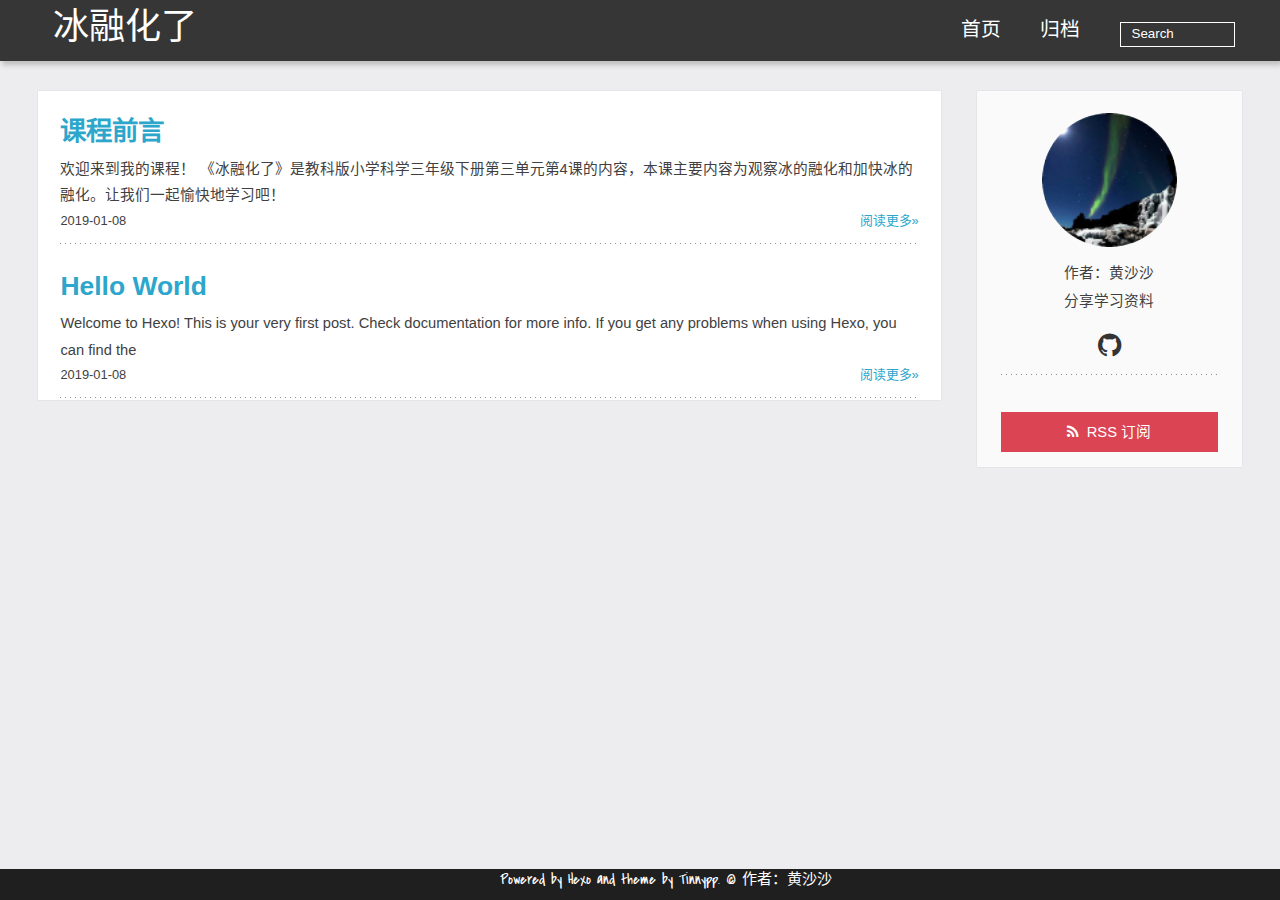
==== commit 7f90d2fe: "Site updated: 2019-01-08 21:14:14" ====
--- a/index.html
+++ b/index.html
@@ -15,7 +15,7 @@
     <link rel="alternative" href="/Tinnypp/atom.xml" title="冰融化了" type="application/atom+xml">
     
     
-    <link rel="icon" href="/img/favicon.ico">
+    <link rel="icon" href="/img/3.jpg">
     
     
     <link rel="apple-touch-icon" href="/img/myLogo.png">
@@ -89,6 +89,31 @@
   <article>
     <h1 itemprop="name">
       
+        <a href="/2019/01/08/课程前言/" title="课程前言" itemprop="url">
+      
+        课程前言
+      </a>
+    </h1>
+    
+     
+           <p itemprop="description">欢迎来到我的课程！
+《冰融化了》是教科版小学科学三年级下册第三单元第4课的内容，本课主要内容为观察冰的融化和加快冰的融化。让我们一起愉快地学习吧！</p>
+        
+    
+    <p class="article-more-link">
+      <time datetime="2019-01-08T12:24:15.000Z" itemprop="datePublished">2019-01-08</time>
+      
+          <a href="/2019/01/08/课程前言/">阅读更多&raquo;</a>
+      
+    </p>
+
+  </article>
+</section>
+
+  <section class="post" itemscope="" itemprop="blogPost">
+  <article>
+    <h1 itemprop="name">
+      
         <a href="/2019/01/08/hello-world/" title="Hello World" itemprop="url">
       
         Hello World
@@ -119,10 +144,10 @@
 	
 	<section class="author-info">
 		
-			<p> Levon</p>
-		
-		
-			<p>	大自然爱好者</p>
+			<p> 作者：黄沙沙</p>
+		
+		
+			<p>	分享学习资料</p>
 		
 	</section>
 	 
@@ -130,7 +155,7 @@
 		
 		
 		
-		<a href="https://github.com/levonlin" target="_blank" title="github"></a>
+		<a href="https://github.com/huangshasha" target="_blank" title="github"></a>
 		
 		
 	</div>
@@ -154,7 +179,7 @@
 		<span>Powered by <a href="https://github.com/hexojs/hexo">Hexo</a> and theme by 
 		<a href="https://github.com/levonlin/Tinnypp">Tinnypp</a>.</span>
 		
-			<span>© Levon</span>
+			<span>© 作者：黄沙沙</span>
 		
 	<div>
 </div></div></div></footer>
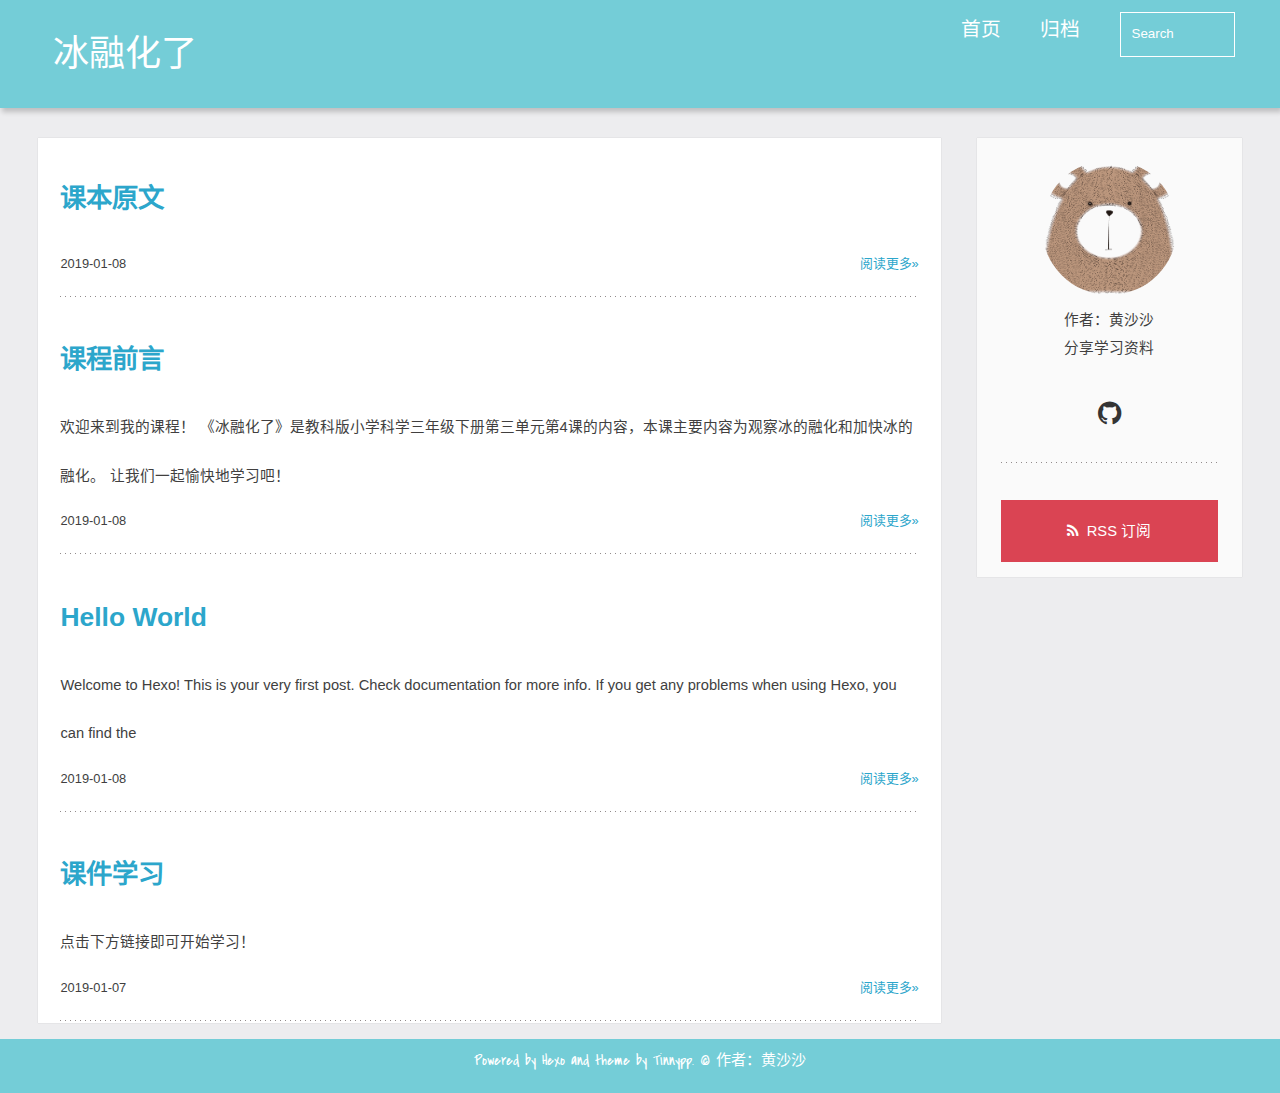
==== commit ddf4ba53: "Site updated: 2019-01-09 00:39:20" ====
--- a/index.html
+++ b/index.html
@@ -18,8 +18,8 @@
     <link rel="icon" href="/img/3.jpg">
     
     
-    <link rel="apple-touch-icon" href="/img/myLogo.png">
-    <link rel="apple-touch-icon-precomposed" href="/img/myLogo.png">
+    <link rel="apple-touch-icon" href="/img/1.png">
+    <link rel="apple-touch-icon-precomposed" href="/img/1.png">
     
 
   
@@ -62,9 +62,9 @@
 				<ul>
                     <ul>
 					 
-						<li><a href="/Tinnypp">首页</a></li>
+						<li><a href="/">首页</a></li>
 					
-						<li><a href="/Tinnypp/archives">归档</a></li>
+						<li><a href="/archives">归档</a></li>
 					
 					<li>
 					
@@ -89,6 +89,30 @@
   <article>
     <h1 itemprop="name">
       
+        <a href="/2019/01/08/课本原文/" title="课本原文" itemprop="url">
+      
+        课本原文
+      </a>
+    </h1>
+    
+     
+           <p itemprop="description"></p>
+        
+    
+    <p class="article-more-link">
+      <time datetime="2019-01-08T14:35:22.000Z" itemprop="datePublished">2019-01-08</time>
+      
+          <a href="/2019/01/08/课本原文/">阅读更多&raquo;</a>
+      
+    </p>
+
+  </article>
+</section>
+
+  <section class="post" itemscope="" itemprop="blogPost">
+  <article>
+    <h1 itemprop="name">
+      
         <a href="/2019/01/08/课程前言/" title="课程前言" itemprop="url">
       
         课程前言
@@ -97,7 +121,8 @@
     
      
            <p itemprop="description">欢迎来到我的课程！
-《冰融化了》是教科版小学科学三年级下册第三单元第4课的内容，本课主要内容为观察冰的融化和加快冰的融化。让我们一起愉快地学习吧！</p>
+《冰融化了》是教科版小学科学三年级下册第三单元第4课的内容，本课主要内容为观察冰的融化和加快冰的融化。
+让我们一起愉快地学习吧！</p>
         
     
     <p class="article-more-link">
@@ -128,6 +153,30 @@
       <time datetime="2019-01-08T03:13:40.311Z" itemprop="datePublished">2019-01-08</time>
       
           <a href="/2019/01/08/hello-world/">阅读更多&raquo;</a>
+      
+    </p>
+
+  </article>
+</section>
+
+  <section class="post" itemscope="" itemprop="blogPost">
+  <article>
+    <h1 itemprop="name">
+      
+        <a href="/2019/01/07/课件学习/" title="课件学习" itemprop="url">
+      
+        课件学习
+      </a>
+    </h1>
+    
+     
+           <p itemprop="description">点击下方链接即可开始学习！</p>
+        
+    
+    <p class="article-more-link">
+      <time datetime="2019-01-06T16:32:52.000Z" itemprop="datePublished">2019-01-07</time>
+      
+          <a href="/2019/01/07/课件学习/">阅读更多&raquo;</a>
       
     </p>
 
--- a/css/style.css
+++ b/css/style.css
@@ -115,7 +115,7 @@
   font-family: "Helvetica Neue", Helvetica, Arial, "Microsoft YaHei", "WenQuanYi Micro Hei", sans-serif;
   font-size: 105%;
   color: #413f3f;
-  line-height: 1.5;
+  line-height: 3;
 }
 small {
   font-size: 80%;
@@ -343,7 +343,7 @@
   -webkit-box-shadow: 2px 4px 5px rgba(3,3,3,0.2);
   -moz-box-shadow: 2px 4px 5px rgba(3,3,3,0.2);
   box-shadow: 2px 4px 5px rgba(3,3,3,0.2);
-  background: #363636;
+  background: #74cdd7;
   color: #fff;
 }
 body >header >div {
@@ -403,7 +403,7 @@
 /*font-family font-custom-family*/
   font-family: "Hiragino Sans GB", "微软雅黑", "STXihei", Georgia, Palatino, 'Palatino Linotype', Times, 'Times New Roman', serif;
   font-size: 205%;
-  line-height: 1.5;
+  line-height: 3;
   -webkit-font-smoothing: antialiased;
   -moz-osx-font-smoothing: grayscale;
 }
@@ -505,7 +505,7 @@
   padding: 0.1em 0 0 1em;
 }
 .search input {
-  line-height: 1.7;
+  line-height: 3.2;
   border: 1px solid #fff;
   color: #fff;
   background: transparent;
@@ -571,7 +571,7 @@
 #main {
   margin: 1em 0 0;
   font-size: 87.5%;
-  line-height: 1.8;
+  line-height: 3.3;
   -webkit-box-shadow: 0 0px 1px 0 rgba(0,0,0,0.2);
   -moz-box-shadow: 0 0px 1px 0 rgba(0,0,0,0.2);
   box-shadow: 0 0px 1px 0 rgba(0,0,0,0.2);
@@ -818,7 +818,7 @@
 article header.article-info >h1 {
   padding: 0.2em 3%;
   font-size: 175%;
-  line-height: 1.5;
+  line-height: 3;
   word-wrap: break-word;
   word-break: normal;
   -webkit-font-smoothing: antialiased;
@@ -879,7 +879,7 @@
   display: inline-block;
   margin: 0 0.1em;
   text-shadow: 0 1px 0 #fff;
-  line-height: 1.5;
+  line-height: 3;
   white-space: pre;
 }
 article .article-content h1,
@@ -944,7 +944,7 @@
   border-left: 0.2em solid #da4453;
   margin: 0.65em 0 0.65em 4%;
   padding-left: 1%;
-  line-height: 1.5;
+  line-height: 3;
   font-size: 95%;
 }
 article .article-content blockquote footer {
@@ -997,7 +997,7 @@
 }
 article .article-content p {
   font-size: 105%;
-  line-height: 1.7;
+  line-height: 3.2;
   margin: 0.7em 0;
 }
 @media only screen and (min-width: 1024px) {
@@ -1705,7 +1705,7 @@
 }
 .linkslist ul a {
   font-size: 1em;
-  line-height: 1.5;
+  line-height: 3;
   display: block;
   padding: 0 3%;
 }
@@ -1745,7 +1745,7 @@
   width: 6.875em;
   height: 6.875em;
   margin: 0 auto;
-  background: no-repeat url("../img/myLogo.png") left top;
+  background: no-repeat url("../img/1.png") left top;
   -webkit-background-size: 6.875em 6.875em;
   -moz-background-size: 6.875em 6.875em;
   background-size: 6.875em 6.875em;
@@ -1899,7 +1899,7 @@
 }
 footer {
   margin-top: 1em;
-  background: #1f1f1f;
+  background: #74cdd7;
   padding: 0 2% 0.5em;
 }
 .fixed-bottom {
@@ -1966,7 +1966,7 @@
   padding: 1em 2%;
   overflow: auto;
   color: #ccc;
-  line-height: 1.5;
+  line-height: 3;
   font-size: 105%;
   word-break: break-word;
 }
@@ -1974,7 +1974,7 @@
 .article-content .gist .gist-file .gist-data .line-numbers {
   color: highlight-line-numbers;
   font-size: 0.85em;
-  line-height: 1.5;
+  line-height: 3;
   font-size: 105%;
 }
 .article-content pre {
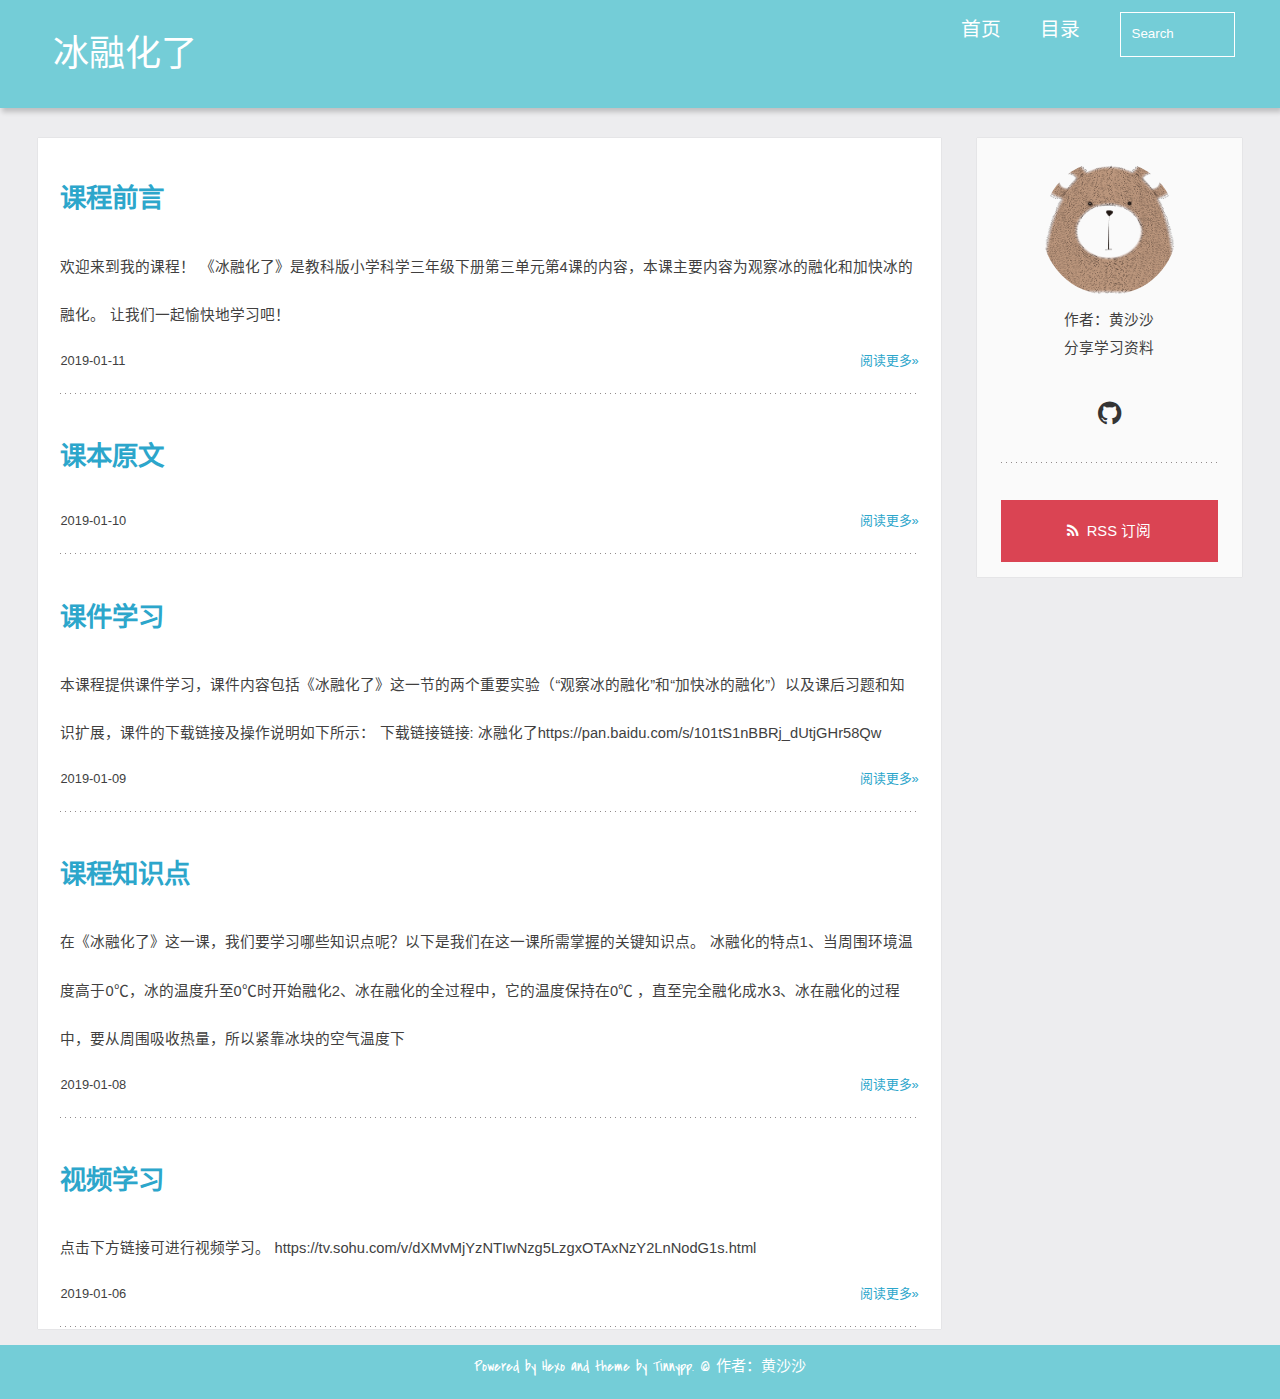
==== commit 0cee4a57: "Site updated: 2019-01-12 18:44:09" ====
--- a/index.html
+++ b/index.html
@@ -64,7 +64,7 @@
 					 
 						<li><a href="/">首页</a></li>
 					
-						<li><a href="/archives">归档</a></li>
+						<li><a href="/archives">目录</a></li>
 					
 					<li>
 					
@@ -89,31 +89,7 @@
   <article>
     <h1 itemprop="name">
       
-        <a href="/2019/01/08/课本原文/" title="课本原文" itemprop="url">
-      
-        课本原文
-      </a>
-    </h1>
-    
-     
-           <p itemprop="description"></p>
-        
-    
-    <p class="article-more-link">
-      <time datetime="2019-01-08T14:35:22.000Z" itemprop="datePublished">2019-01-08</time>
-      
-          <a href="/2019/01/08/课本原文/">阅读更多&raquo;</a>
-      
-    </p>
-
-  </article>
-</section>
-
-  <section class="post" itemscope="" itemprop="blogPost">
-  <article>
-    <h1 itemprop="name">
-      
-        <a href="/2019/01/08/课程前言/" title="课程前言" itemprop="url">
+        <a href="/2019/01/11/课程前言/" title="课程前言" itemprop="url">
       
         课程前言
       </a>
@@ -126,57 +102,108 @@
         
     
     <p class="article-more-link">
-      <time datetime="2019-01-08T12:24:15.000Z" itemprop="datePublished">2019-01-08</time>
-      
-          <a href="/2019/01/08/课程前言/">阅读更多&raquo;</a>
-      
-    </p>
-
-  </article>
-</section>
-
-  <section class="post" itemscope="" itemprop="blogPost">
-  <article>
-    <h1 itemprop="name">
-      
-        <a href="/2019/01/08/hello-world/" title="Hello World" itemprop="url">
-      
-        Hello World
-      </a>
-    </h1>
-    
-     
-           <p itemprop="description">Welcome to Hexo! This is your very first post. Check documentation for more info. If you get any problems when using Hexo, you can find the </p>
-        
-    
-    <p class="article-more-link">
-      <time datetime="2019-01-08T03:13:40.311Z" itemprop="datePublished">2019-01-08</time>
-      
-          <a href="/2019/01/08/hello-world/">阅读更多&raquo;</a>
-      
-    </p>
-
-  </article>
-</section>
-
-  <section class="post" itemscope="" itemprop="blogPost">
-  <article>
-    <h1 itemprop="name">
-      
-        <a href="/2019/01/07/课件学习/" title="课件学习" itemprop="url">
+      <time datetime="2019-01-11T12:24:15.000Z" itemprop="datePublished">2019-01-11</time>
+      
+          <a href="/2019/01/11/课程前言/">阅读更多&raquo;</a>
+      
+    </p>
+
+  </article>
+</section>
+
+  <section class="post" itemscope="" itemprop="blogPost">
+  <article>
+    <h1 itemprop="name">
+      
+        <a href="/2019/01/10/课本原文/" title="课本原文" itemprop="url">
+      
+        课本原文
+      </a>
+    </h1>
+    
+     
+           <p itemprop="description"></p>
+        
+    
+    <p class="article-more-link">
+      <time datetime="2019-01-10T14:35:22.000Z" itemprop="datePublished">2019-01-10</time>
+      
+          <a href="/2019/01/10/课本原文/">阅读更多&raquo;</a>
+      
+    </p>
+
+  </article>
+</section>
+
+  <section class="post" itemscope="" itemprop="blogPost">
+  <article>
+    <h1 itemprop="name">
+      
+        <a href="/2019/01/09/课件学习/" title="课件学习" itemprop="url">
       
         课件学习
       </a>
     </h1>
     
      
-           <p itemprop="description">点击下方链接即可开始学习！</p>
-        
-    
-    <p class="article-more-link">
-      <time datetime="2019-01-06T16:32:52.000Z" itemprop="datePublished">2019-01-07</time>
-      
-          <a href="/2019/01/07/课件学习/">阅读更多&raquo;</a>
+           <p itemprop="description">本课程提供课件学习，课件内容包括《冰融化了》这一节的两个重要实验（“观察冰的融化”和“加快冰的融化”）以及课后习题和知识扩展，课件的下载链接及操作说明如下所示：
+下载链接链接: 冰融化了https://pan.baidu.com/s/101tS1nBBRj_dUtjGHr58Qw</p>
+        
+    
+    <p class="article-more-link">
+      <time datetime="2019-01-08T16:32:52.000Z" itemprop="datePublished">2019-01-09</time>
+      
+          <a href="/2019/01/09/课件学习/">阅读更多&raquo;</a>
+      
+    </p>
+
+  </article>
+</section>
+
+  <section class="post" itemscope="" itemprop="blogPost">
+  <article>
+    <h1 itemprop="name">
+      
+        <a href="/2019/01/08/课程知识点/" title="课程知识点" itemprop="url">
+      
+        课程知识点
+      </a>
+    </h1>
+    
+     
+           <p itemprop="description">在《冰融化了》这一课，我们要学习哪些知识点呢？以下是我们在这一课所需掌握的关键知识点。
+冰融化的特点1、当周围环境温度高于0℃，冰的温度升至0℃时开始融化2、冰在融化的全过程中，它的温度保持在0℃ ，直至完全融化成水3、冰在融化的过程中，要从周围吸收热量，所以紧靠冰块的空气温度下</p>
+        
+    
+    <p class="article-more-link">
+      <time datetime="2019-01-08T09:45:27.000Z" itemprop="datePublished">2019-01-08</time>
+      
+          <a href="/2019/01/08/课程知识点/">阅读更多&raquo;</a>
+      
+    </p>
+
+  </article>
+</section>
+
+  <section class="post" itemscope="" itemprop="blogPost">
+  <article>
+    <h1 itemprop="name">
+      
+        <a href="/2019/01/06/视频学习/" title="视频学习" itemprop="url">
+      
+        视频学习
+      </a>
+    </h1>
+    
+     
+           <p itemprop="description">点击下方链接可进行视频学习。
+https://tv.sohu.com/v/dXMvMjYzNTIwNzg5LzgxOTAxNzY2LnNodG1s.html</p>
+        
+    
+    <p class="article-more-link">
+      <time datetime="2019-01-06T10:39:21.000Z" itemprop="datePublished">2019-01-06</time>
+      
+          <a href="/2019/01/06/视频学习/">阅读更多&raquo;</a>
       
     </p>
 
